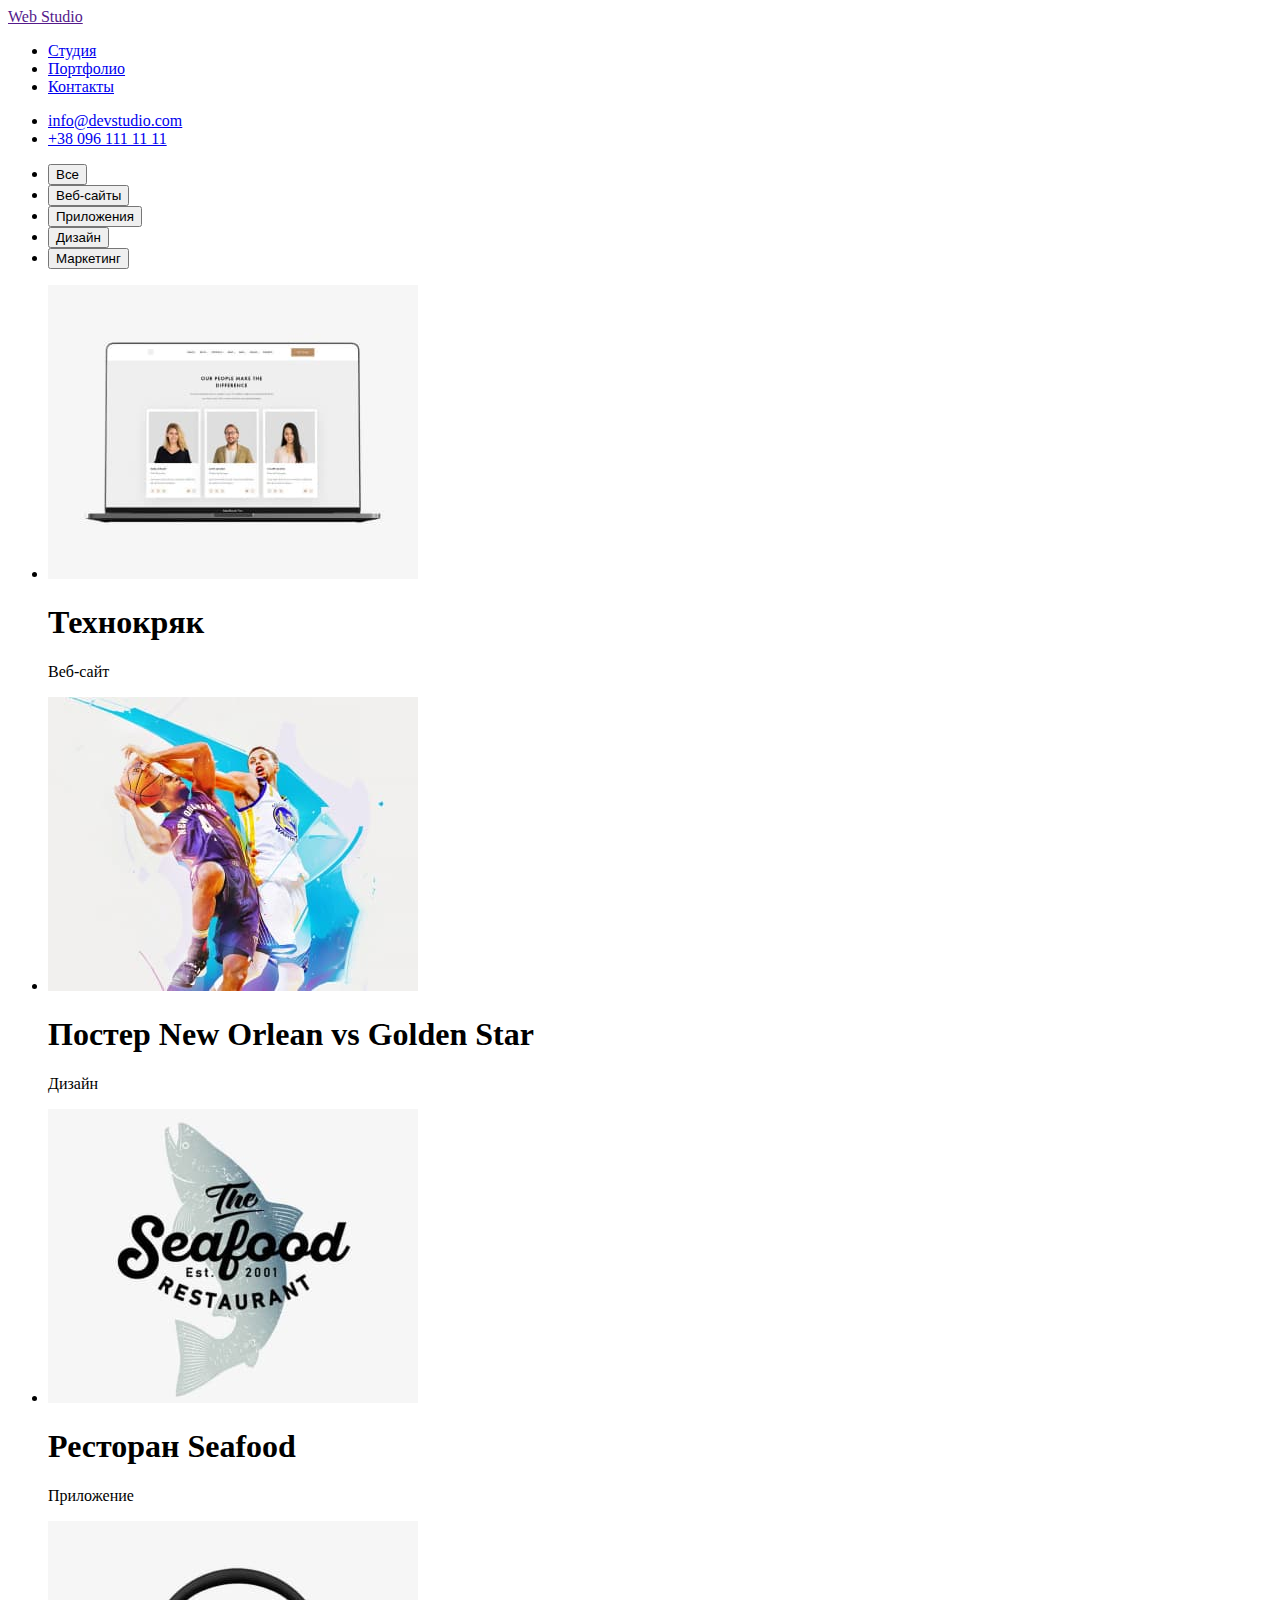
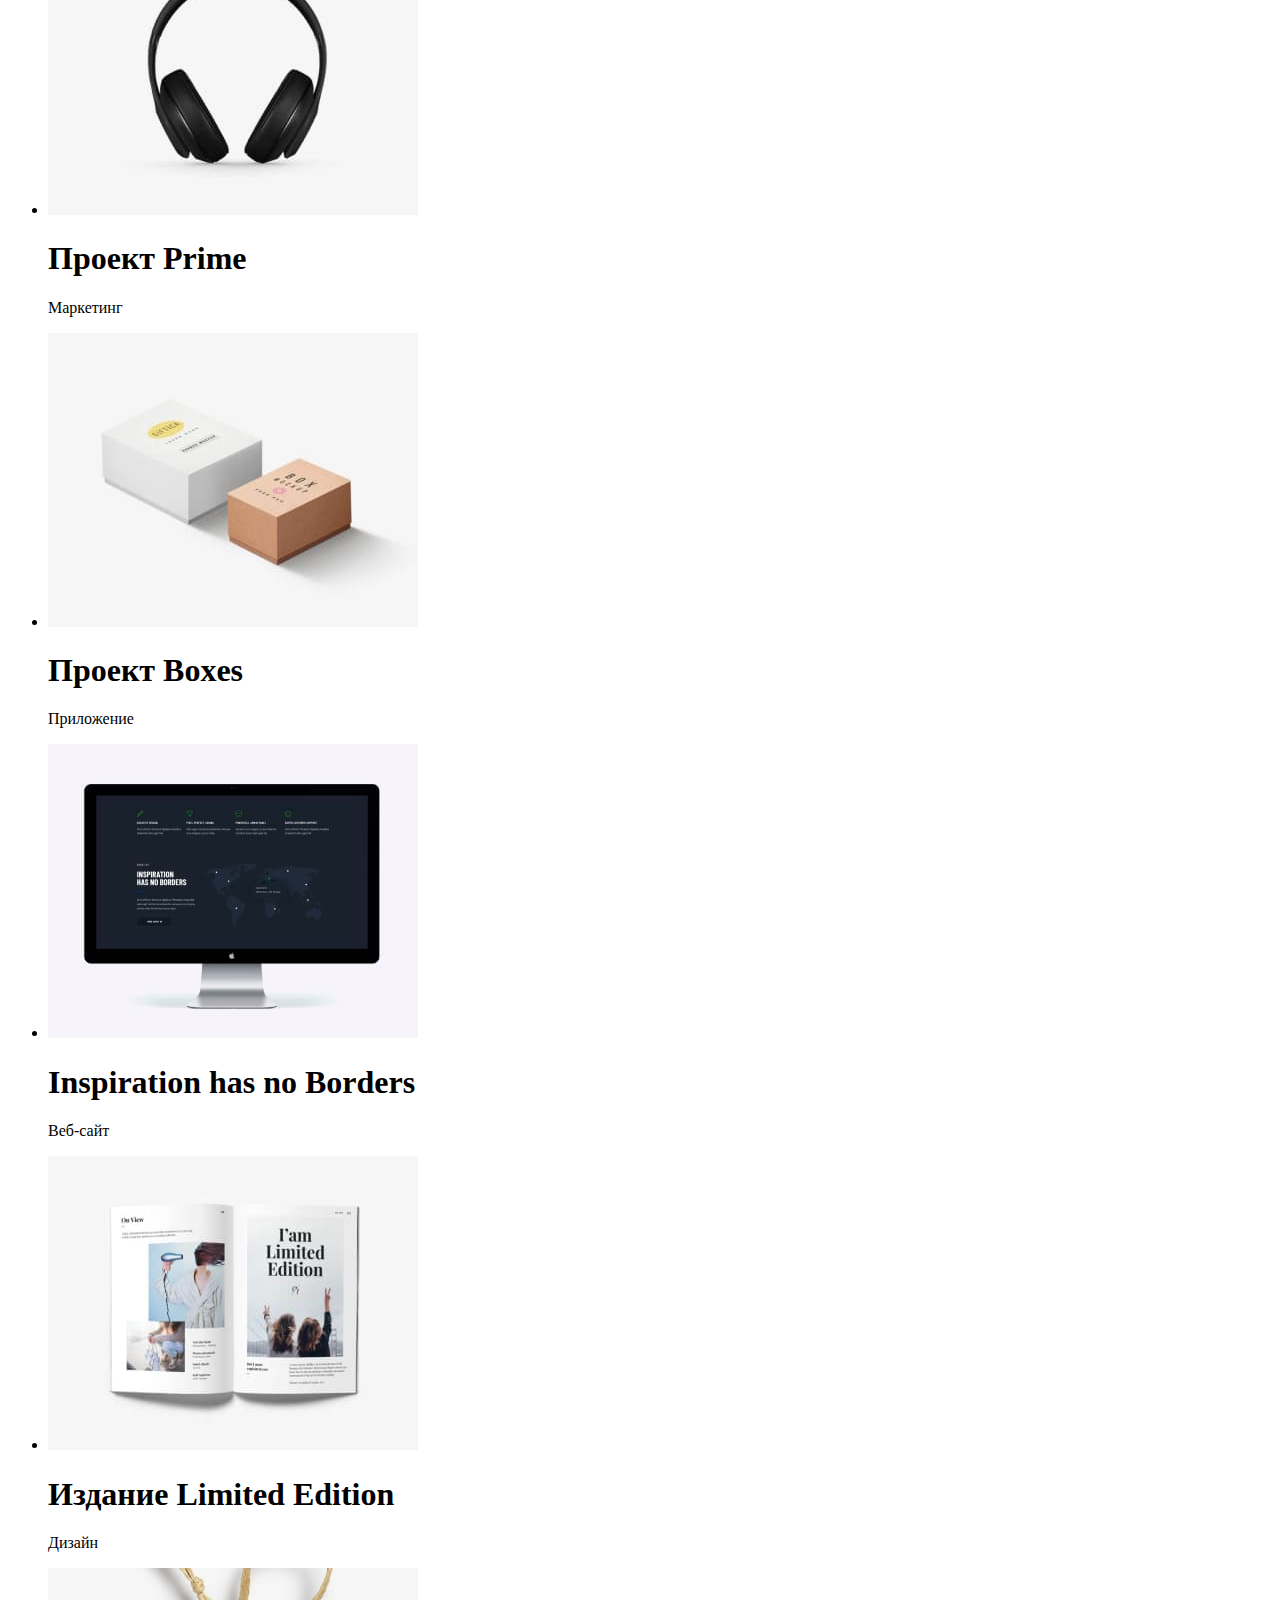
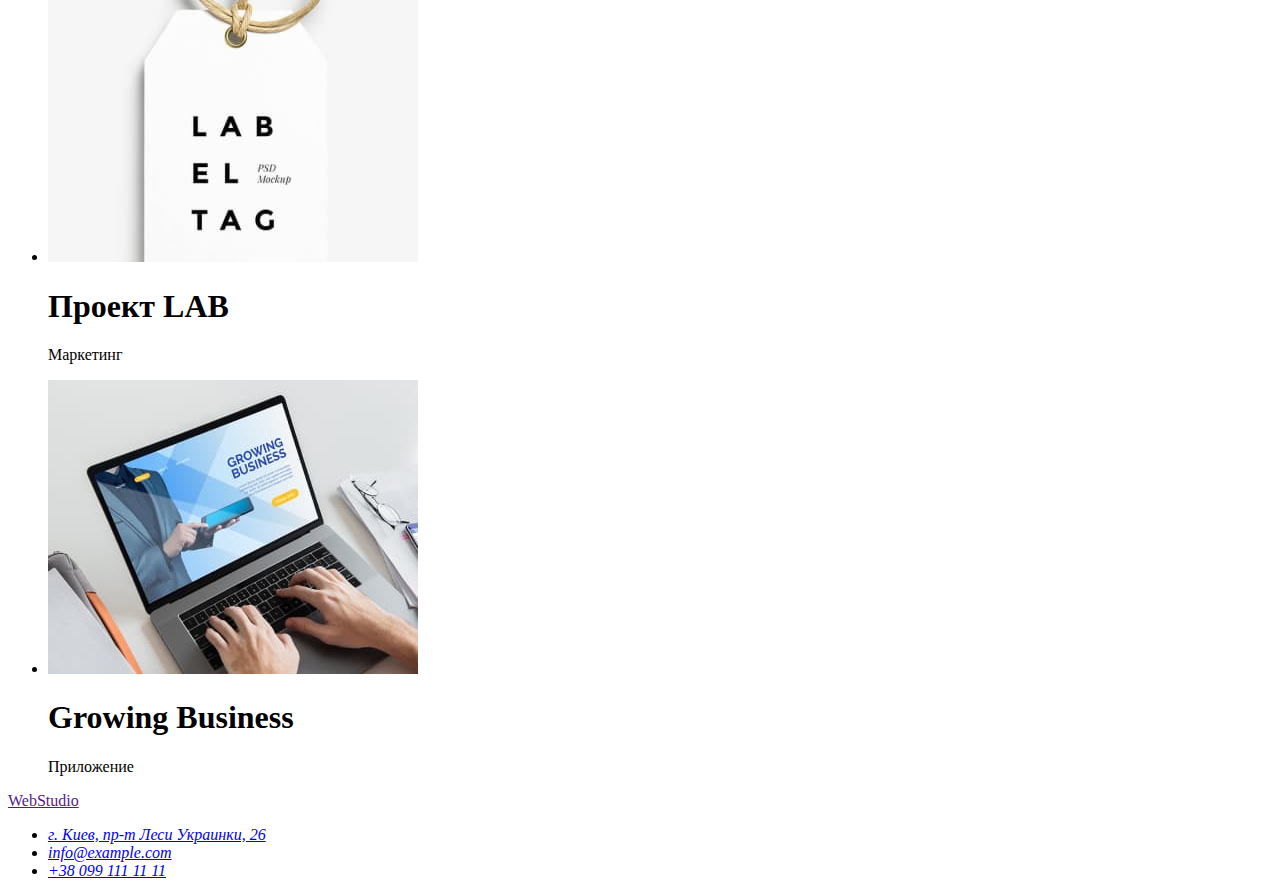
==== portfolio.html @ 7c3d2744 "Добавляет html разметку страницы Портфолио" ====
<!DOCTYPE html>
<html lang="en">
<head>
    <meta charset="UTF-8">
    <meta http-equiv="X-UA-Compatible" content="IE=edge">
    <meta name="viewport" content="width=device-width, initial-scale=1.0">
    <title>Portfolio</title>
    <link rel="stylesheet" href="./css/styles.css"/>
</head>
<body>
        <!--Header-->
        <header>
            <nav>
                <!--логотип сайта-->
                <a href="">Web Studio</a>
                <ul>
                    <li>
                        <a href=./index.html>Студия</a>
                    </li>
                    <li>
                        <a href="./portfolio.html">Портфолио</a>
                    </li>
                    <li>
                        <a href="contacts">Контакты</a>
                    </li>
                </ul>
            </nav>
            <ul>
                <li><a href="mailto:info@devstudio.com">info@devstudio.com</a></li>
                <li><a href="tel:+380961111111">+38 096 111 11 11</a></li>
            </ul>
        </header>
<main>
<section>
<ul>
    <li>
        <button type="button">Все</button>
    </li>
    <li>
        <button type="button">Веб-сайты</button>
    </li>
    <li>
        <button type="button">Приложения</button>
    </li>
    <li>
        <button type="button">Дизайн</button>     
    </li>
    <li>
        <button type="button">Маркетинг</button>
    </li>
</ul>
</section>
<section>
    <ul>
        <li>
      <img src="./images/portfolio/img-0.jpg" alt="ноутбук" width="370" height="294">
      <h1>Технокряк</h1>
      <p>Веб-сайт</p>
        </li>
        <li>
        <img src="./images/portfolio/img-1.jpg" alt="баскетболисты" width="370" height="294">
        <h1>Постер New Orlean vs Golden Star</h1>
        <p>Дизайн</p>
        </li>
        <li>
            <img src="./images/portfolio/img-2.jpg" alt="логотип ресторана" width="370" height="294">
            <h1>Ресторан Seafood</h1>
            <p>Приложение</p>
        </li>
        <li>
            <img src="./images/portfolio/img-3.jpg" alt="наушники" width="370" height="294">
            <h1>Проект Prime</h1>
            <p>Маркетинг</p>
        </li>
        <li>
            <img src="./images/portfolio/img-4.jpg" alt="коробки" width="370" height="294">
            <h1>Проект Boxes</h1>
            <p>Приложение</p>
        </li>
        <li>
            <img src="./images/portfolio/img-5.jpg" alt="imac" width="370" height="294">
            <h1>Inspiration has no Borders</h1>
            <p>Веб-сайт</p>
        </li>
        <li>
            <img src="./images/portfolio/img-6.jpg" alt="журнал" width="370" height="294">
            <h1>Издание Limited Edition</h1>
            <p>Дизайн</p>
        </li> 
        <li>
            <img src="./images/portfolio/img-7.jpg" alt="этикетка" width="370" height="294">
            <h1>Проект LAB</h1>
            <p>Маркетинг</p>
        </li>
        <li>
            <img src="./images/portfolio/img-8.jpg" alt="ноутбук" width="370" height="294">
            <h1>Growing Business</h1>
            <p>Приложение</p>
        </li>
    </ul>
</section>
</main>
        <footer>
            <a href="">WebStudio</a> 
            <address id="contacts">
                <ul>
                    <li>
                        <a href="https://goo.gl/maps/5pLSyK26MjpnqcrL8" target="_blank" rel="noopener noreferrer">г. Киев, пр-т Леси Украинки, 26</a>
                    </li>
                    <li>
                        <a href="mailto:info@example.com">info@example.com</a>
                    </li>
                    <li>
                        <a href="tel:+380991111111">+38 099 111 11 11</a>
                    </li>
                </ul>
            </address> 
          </footer>
</body>
</html>
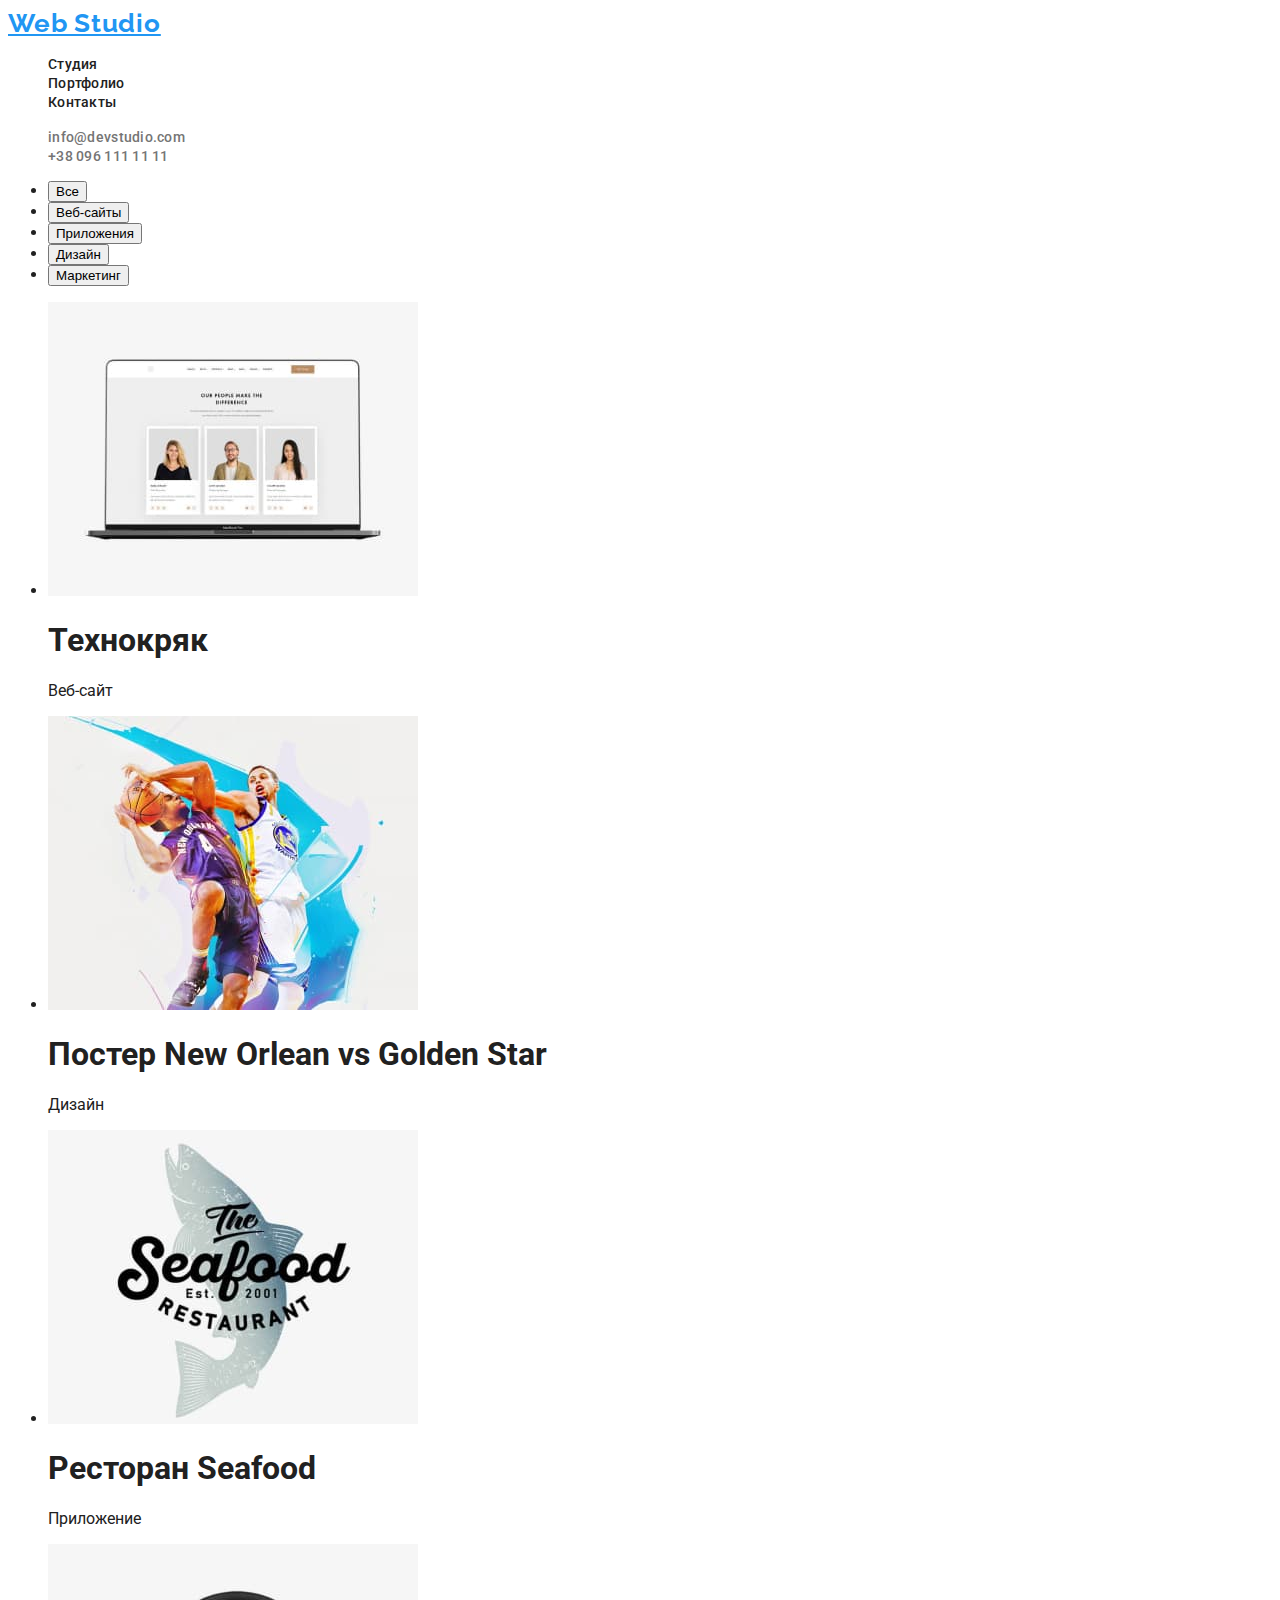
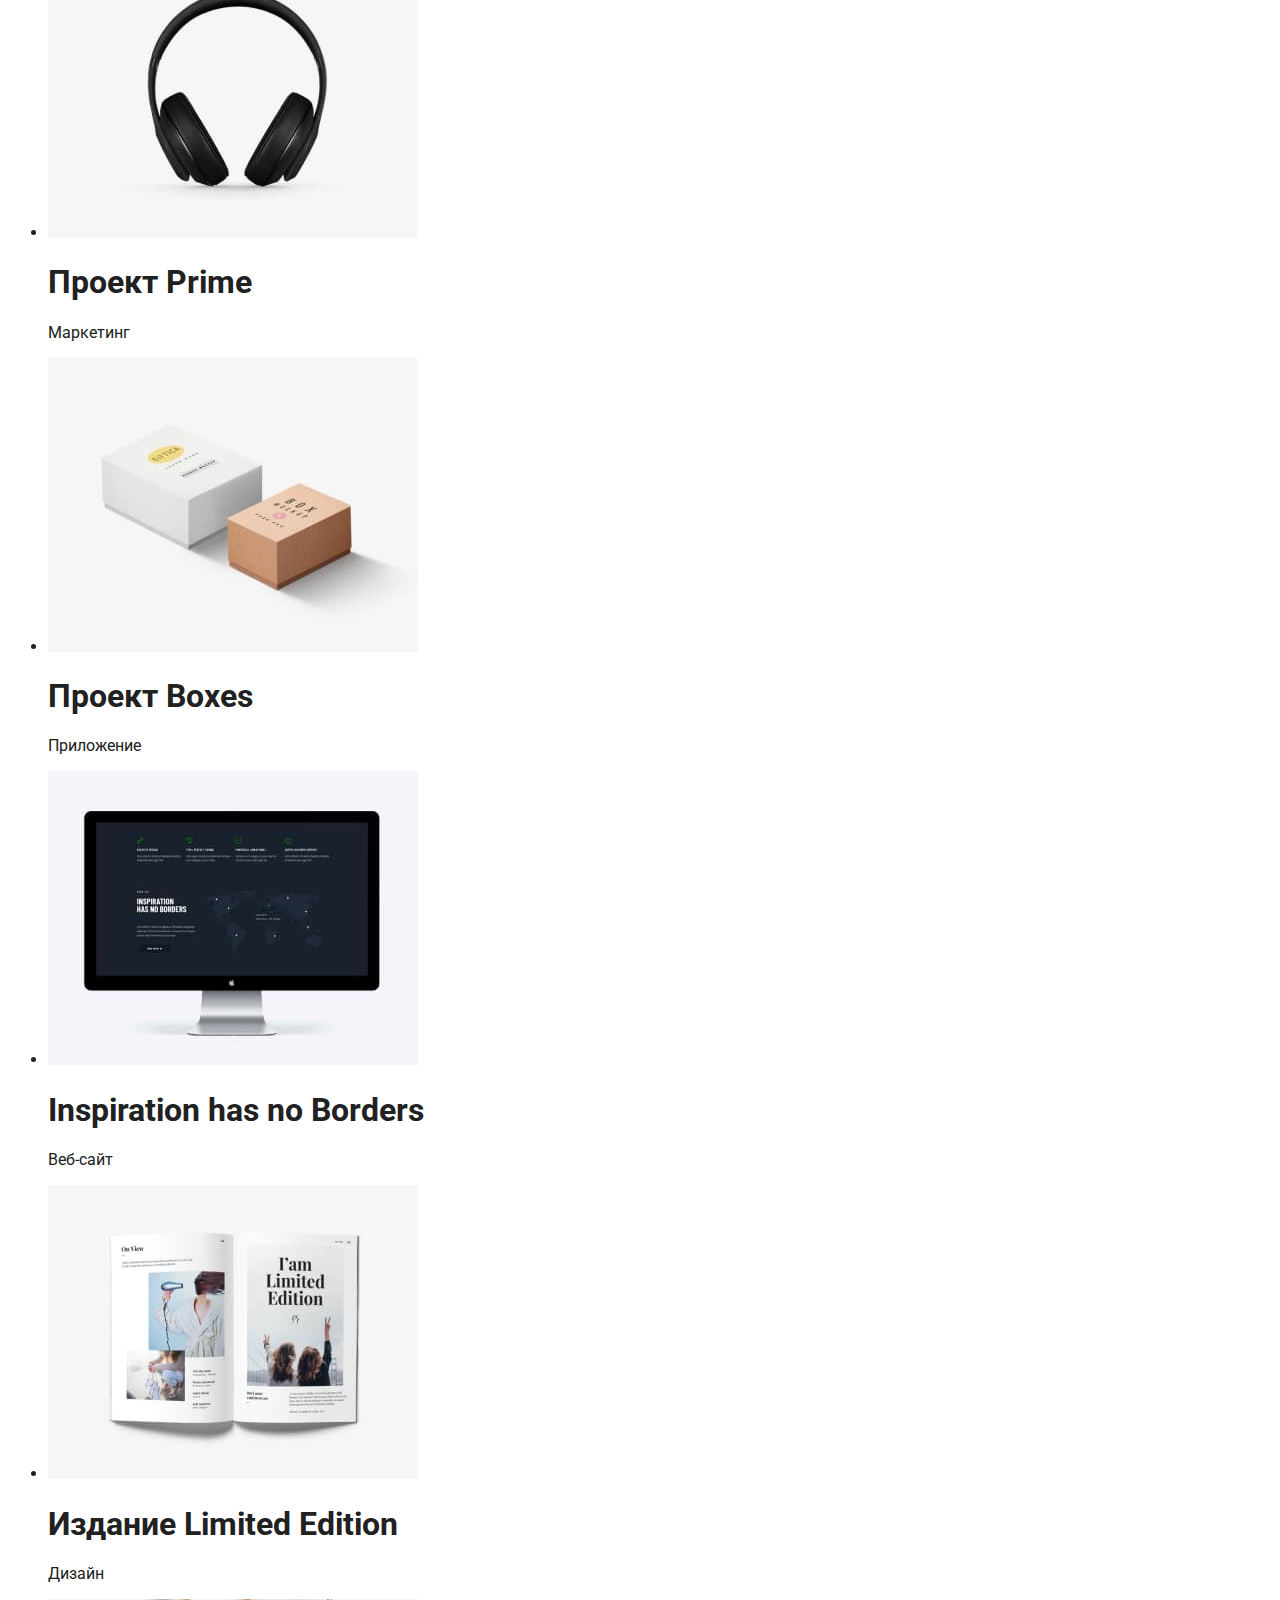
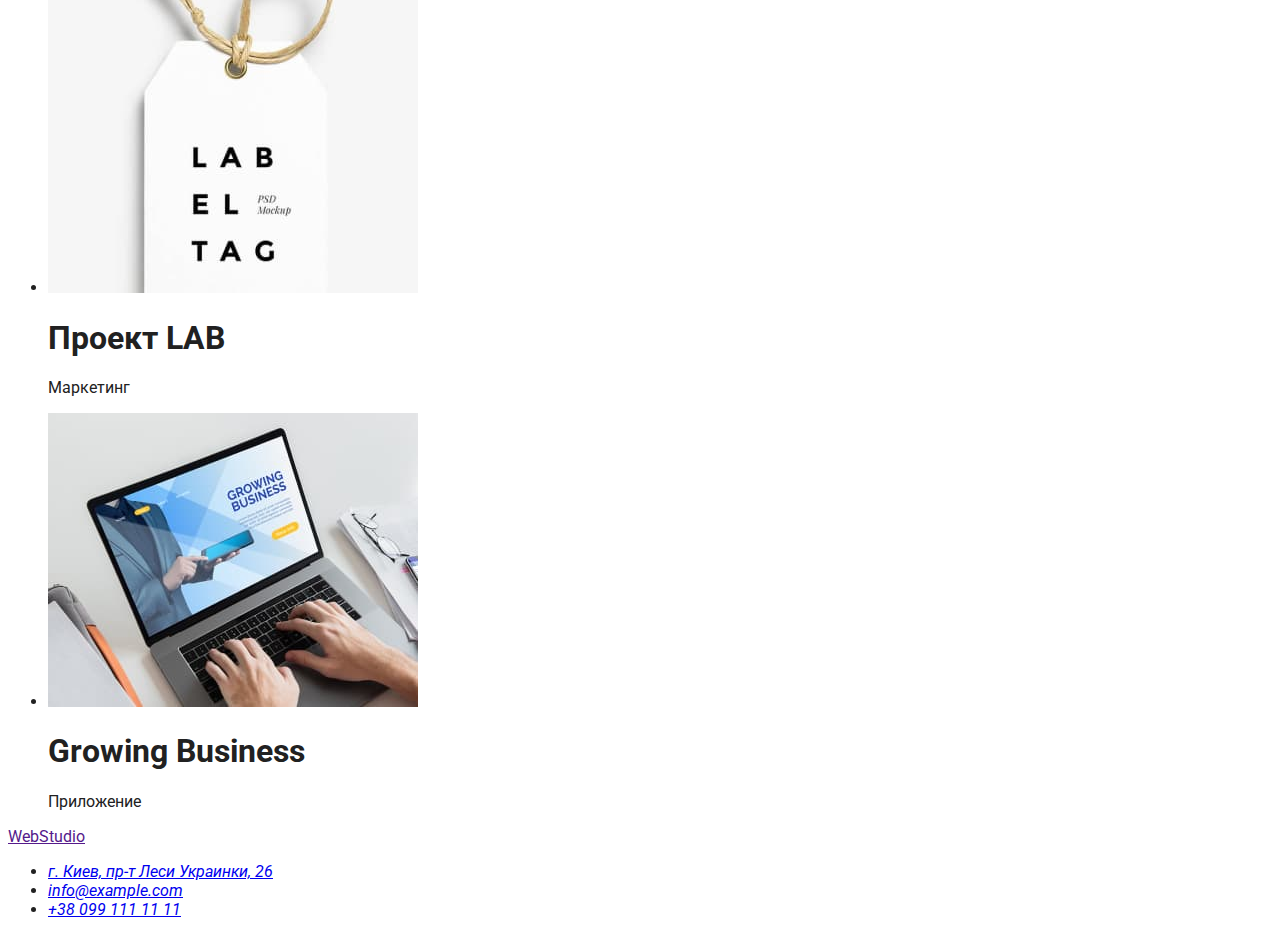
==== commit c5f352f6: "Добавляет стили к index.html" ====
--- a/portfolio.html
+++ b/portfolio.html
@@ -5,31 +5,34 @@
     <meta http-equiv="X-UA-Compatible" content="IE=edge">
     <meta name="viewport" content="width=device-width, initial-scale=1.0">
     <title>Portfolio</title>
+    <link rel="preconnect" href="https://fonts.googleapis.com">
+    <link rel="preconnect" href="https://fonts.gstatic.com" crossorigin>
+    <link href="https://fonts.googleapis.com/css2?family=Raleway:wght@700&family=Roboto:wght@400;500;700;900&display=swap" rel="stylesheet">
     <link rel="stylesheet" href="./css/styles.css"/>
 </head>
 <body>
         <!--Header-->
-        <header>
-            <nav>
-                <!--логотип сайта-->
-                <a href="">Web Studio</a>
-                <ul>
-                    <li>
-                        <a href=./index.html>Студия</a>
-                    </li>
-                    <li>
-                        <a href="./portfolio.html">Портфолио</a>
-                    </li>
-                    <li>
-                        <a href="contacts">Контакты</a>
-                    </li>
-                </ul>
-            </nav>
-            <ul>
-                <li><a href="mailto:info@devstudio.com">info@devstudio.com</a></li>
-                <li><a href="tel:+380961111111">+38 096 111 11 11</a></li>
+    <header class="page-header">
+        <nav class="navigation">
+            <!--логотип сайта-->
+            <a class="logo" href="">Web Studio</a>
+            <ul class="menu list">
+                <li class="menu-item">
+                    <a class="menu-link link" href=./index.html>Студия</a>
+                </li>
+                <li class="menu-item">
+                    <a class="menu-link link" href="./portfolio.html">Портфолио</a>
+                </li>
+                <li class="menu-item">
+                    <a class="menu-link link" href="contacts">Контакты</a>
+                </li>
             </ul>
-        </header>
+        </nav>
+        <ul class="link list">
+            <li><a class="mail-address link list" href="mailto:info@devstudio.com">info@devstudio.com</a></li>
+            <li><a class="phone-number link" href="tel:+380961111111">+38 096 111 11 11</a></li>
+        </ul>
+    </header>
 <main>
 <section>
 <ul>
@@ -59,42 +62,42 @@
         </li>
         <li>
         <img src="./images/portfolio/img-1.jpg" alt="баскетболисты" width="370" height="294">
-        <h1>Постер New Orlean vs Golden Star</h1>
+        <h1>Постер <span lang="en">New Orlean vs Golden Star</span></h1>
         <p>Дизайн</p>
         </li>
         <li>
             <img src="./images/portfolio/img-2.jpg" alt="логотип ресторана" width="370" height="294">
-            <h1>Ресторан Seafood</h1>
+            <h1>Ресторан <span lang="en">Seafood</span></h1>
             <p>Приложение</p>
         </li>
         <li>
             <img src="./images/portfolio/img-3.jpg" alt="наушники" width="370" height="294">
-            <h1>Проект Prime</h1>
+            <h1>Проект <span lang="en">Prime</span></h1>
             <p>Маркетинг</p>
         </li>
         <li>
             <img src="./images/portfolio/img-4.jpg" alt="коробки" width="370" height="294">
-            <h1>Проект Boxes</h1>
+            <h1>Проект <span lang="en">Boxes</span></h1>
             <p>Приложение</p>
         </li>
         <li>
             <img src="./images/portfolio/img-5.jpg" alt="imac" width="370" height="294">
-            <h1>Inspiration has no Borders</h1>
+            <h1 lang="en">Inspiration has no Borders</h1>
             <p>Веб-сайт</p>
         </li>
         <li>
             <img src="./images/portfolio/img-6.jpg" alt="журнал" width="370" height="294">
-            <h1>Издание Limited Edition</h1>
+            <h1>Издание <span lang="en">Limited Edition</span></h1>
             <p>Дизайн</p>
         </li> 
         <li>
             <img src="./images/portfolio/img-7.jpg" alt="этикетка" width="370" height="294">
-            <h1>Проект LAB</h1>
+            <h1>Проект <span lang="en">LAB</span></h1>
             <p>Маркетинг</p>
         </li>
         <li>
             <img src="./images/portfolio/img-8.jpg" alt="ноутбук" width="370" height="294">
-            <h1>Growing Business</h1>
+            <h1 lang="en">Growing Business</h1>
             <p>Приложение</p>
         </li>
     </ul>
--- a/css/styles.css
+++ b/css/styles.css
@@ -0,0 +1,192 @@
+:root {
+    --accent-color:#2196F3;
+    --main-font:'Roboto', sans-serif;
+    --secondary-font: 'Raleway' sans-serif;
+
+}
+
+.link {
+    text-decoration: none;
+}
+
+.list {
+    list-style: none;
+}
+
+body {
+    font-family: 'Roboto', sans-serif; 
+    color:#212121 
+}
+
+/* =====Header==== */
+
+.logo {
+    font-family: 'Raleway';
+    font-weight: 700;
+    font-size: 26px;
+    line-height: 1,19;
+    letter-spacing: 0.03em;
+    
+    color: #2196F3;
+}
+
+.logo-2-theme-light {
+    color:#212121
+}
+
+.logo-2-theme-dark {
+color:#FFFFFF
+}
+
+
+.menu-link {
+font-weight: 500;
+font-size: 14px;
+line-height: 1,14;
+letter-spacing: 0.02em;
+color:inherit
+}
+
+.menu-link:hover,
+.menu-link:focus {
+  color:var(--accent-color);
+}
+
+.mail-address {
+    font-weight: 500;
+    font-size: 14px;
+    line-height: 1,14;
+    letter-spacing: 0.02em;
+    
+    color: #757575;
+    
+}
+
+.mail-address:hover,
+.mail-address:focus {
+    color:var(--accent-color);
+}
+
+.phone-number {
+font-weight: 500;
+font-size: 14px;
+line-height: 1,14;
+letter-spacing: 0.02em;
+ color: #757575;
+}
+
+.phone-number:hover,
+.phone-number:focus {
+    color:var(--accent-color);
+}
+
+/* ======Hero===== */
+
+.hero-title {
+font-weight: 900;
+font-size: 44px;
+line-height: 1,36;
+
+text-align: center;
+letter-spacing: 0.06em;
+text-transform: uppercase;
+
+/* color: #FFFFFF; */
+}
+
+.modal-button {
+
+    font-weight: 700;
+    font-size: 16px;
+    line-height: 1,87;
+    
+    display: flex;
+    align-items: center;
+    text-align: center;
+    letter-spacing: 0.06em;
+    cursor: pointer;
+    background-color: var(--accent-color);
+    color: #FFFFFF;
+}
+
+/* =======Section Anvantages===== */
+
+.advantages-subtitles {
+font-weight: 700;
+font-size: 14px;
+line-height: 1,14;
+letter-spacing: 0.03em;
+text-transform: uppercase;
+}
+
+.advantages-description {
+font-size: 14px;
+line-height: 1,71;
+
+letter-spacing: 0.03em;
+
+color: #757575;
+}
+
+.services-title {
+font-weight: 700;
+font-size: 36px;
+line-height: 1,16;
+text-align: center;
+letter-spacing: 0.03em;
+}
+
+/* =======Our Team========= */
+
+.our-team-title {
+font-weight: 700;
+font-size: 36px;
+line-height: 1,17;
+text-align: center;
+letter-spacing: 0.03em;
+}
+
+.our-team-subtitle {
+font-weight: 500;
+font-size: 16px;
+line-height: 1,19;
+
+text-align: center;
+letter-spacing: 0.03em;
+}
+
+.our-team-description {
+font-weight: 400;
+font-size: 16px;
+line-height: 1,19;
+
+text-align: center;
+letter-spacing: 0.03em;
+
+color: #757575;
+}
+
+/* =======Footer======== */
+
+.footer-address {
+font-style: normal;
+font-weight: 400;
+font-size: 14px;
+line-height: 1,71;
+
+letter-spacing: 0.03em;
+
+color: #FFFFFF;
+}
+
+.footer-list-link {
+font-style: normal;
+font-weight: 400;
+font-size: 14px;
+line-height: 1,71;
+
+letter-spacing: 0.03em;
+
+color: rgba(255, 255, 255, 0.6);
+}
+
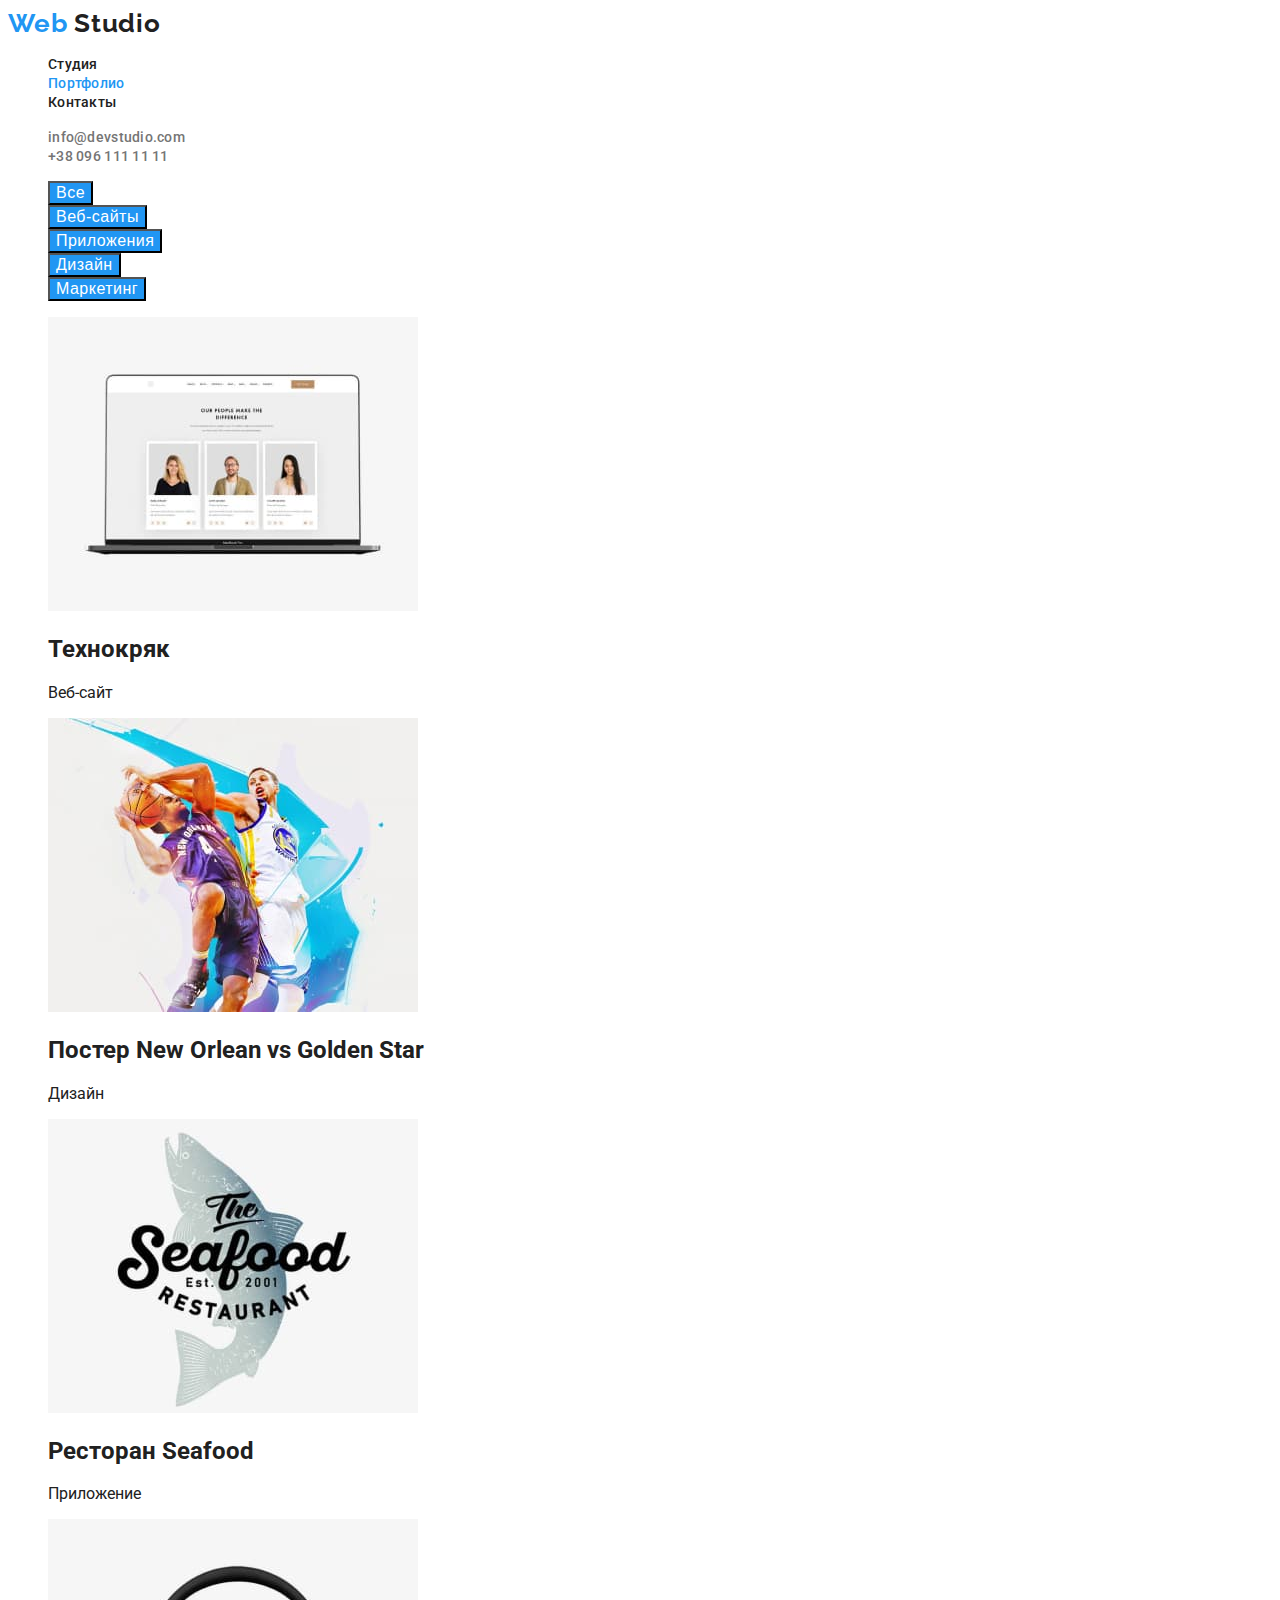
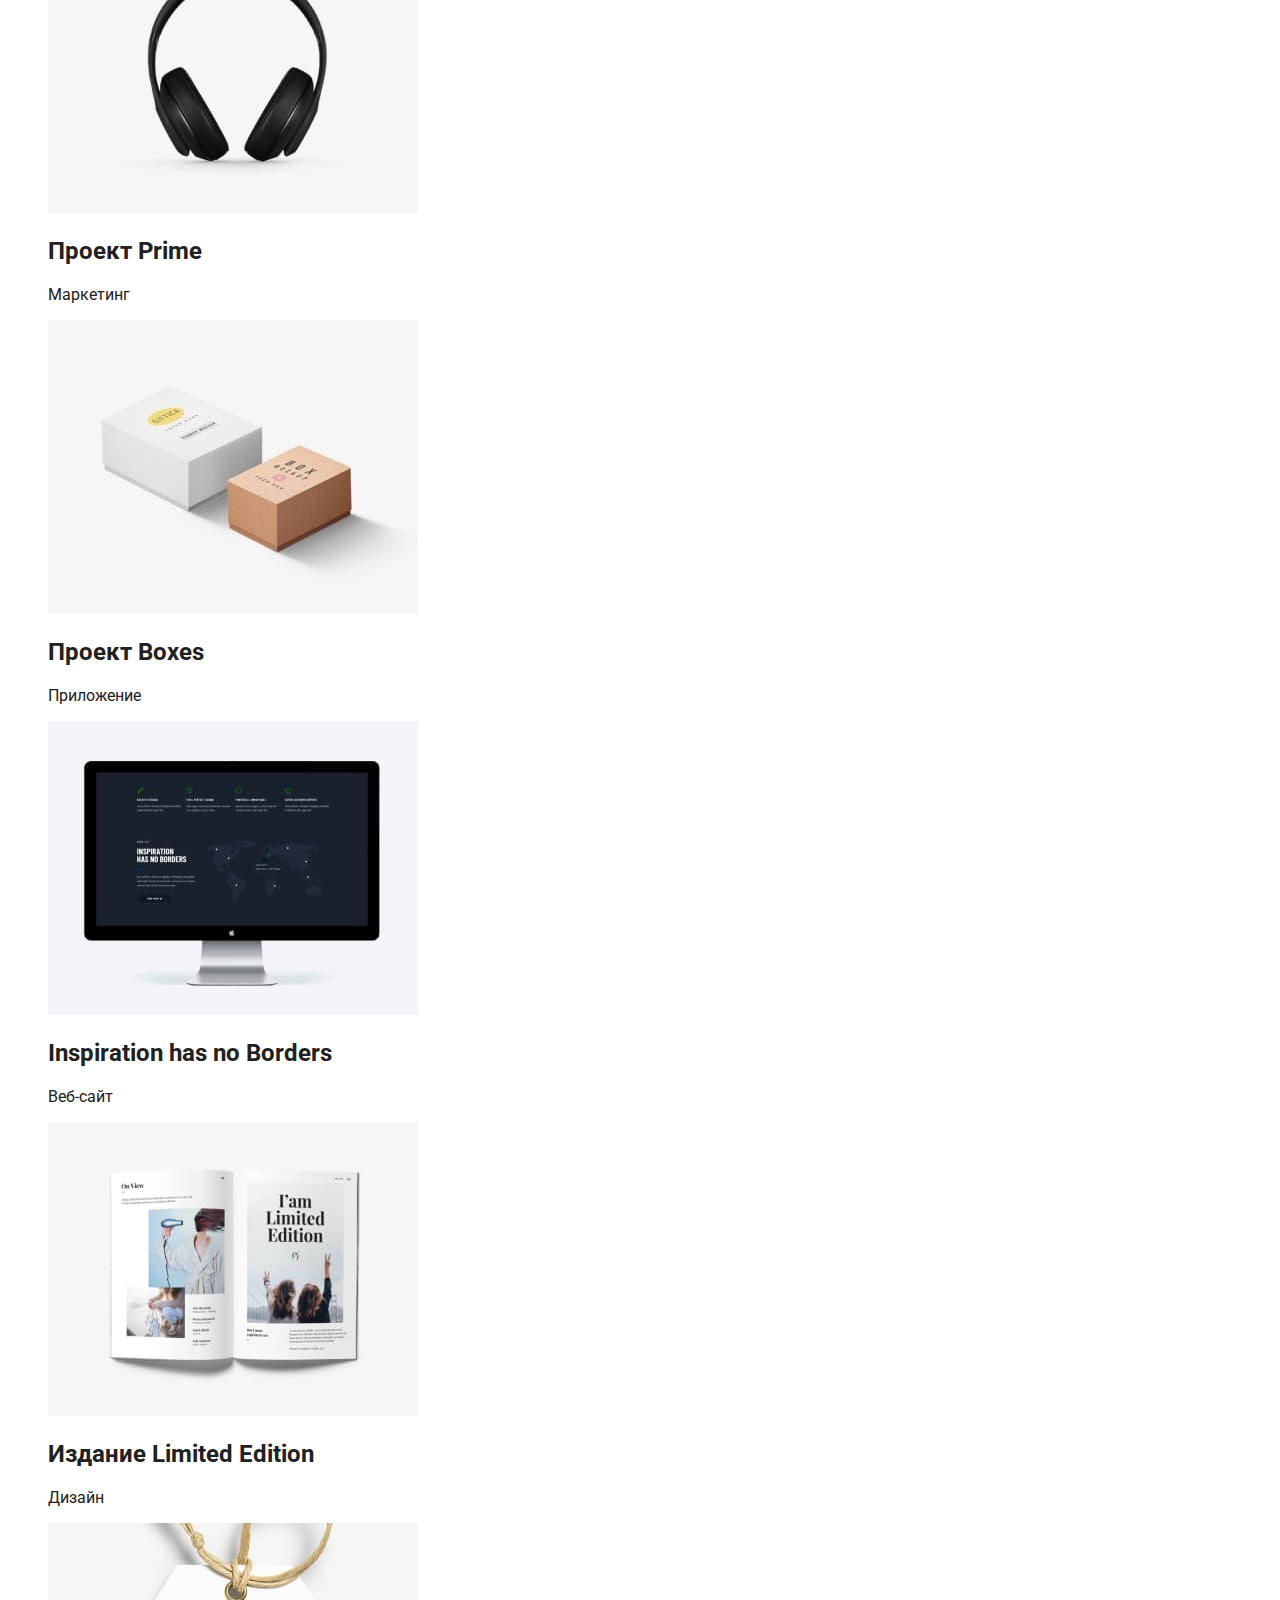
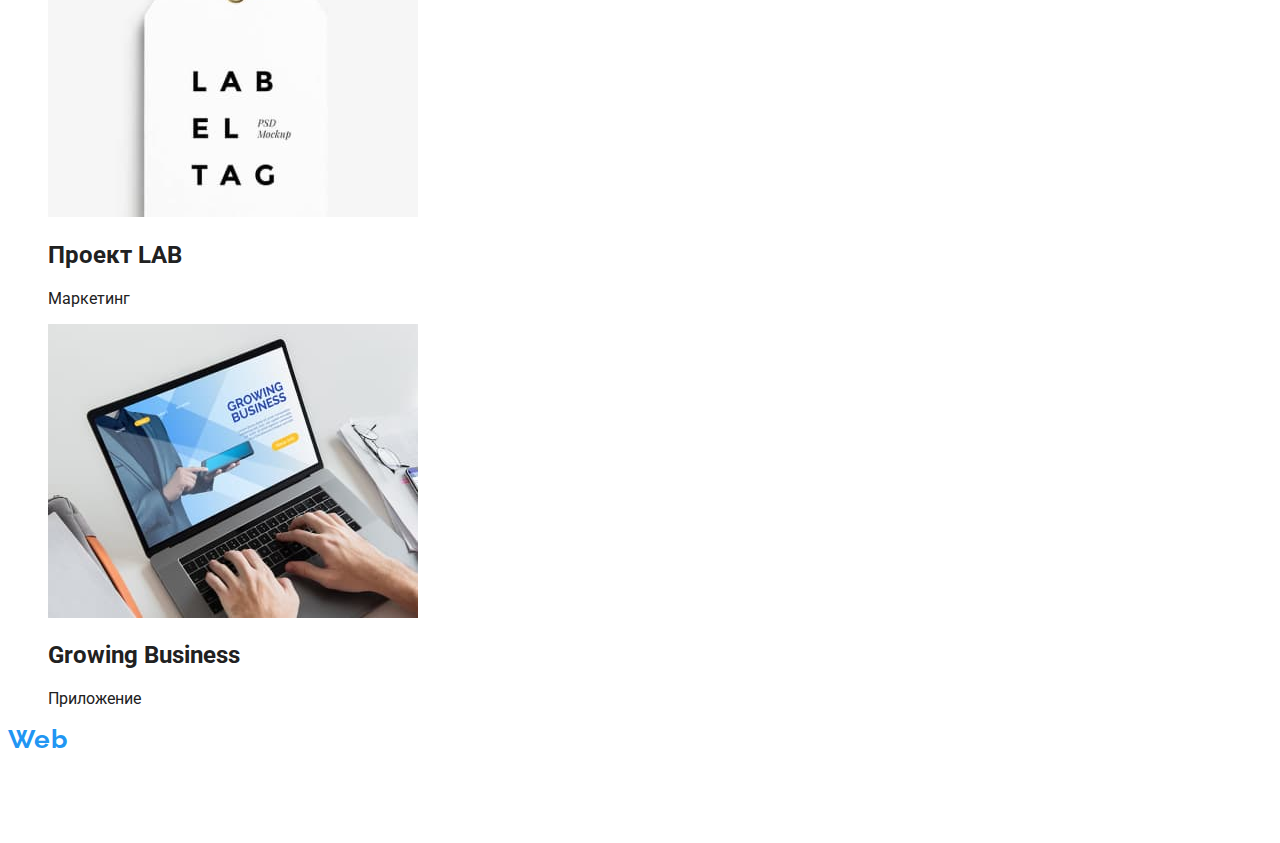
==== commit 64475a84: "Добавляет часть стилей к стр portfolio" ====
--- a/portfolio.html
+++ b/portfolio.html
@@ -11,113 +11,114 @@
     <link rel="stylesheet" href="./css/styles.css"/>
 </head>
 <body>
-        <!--Header-->
-    <header class="page-header">
-        <nav class="navigation">
-            <!--логотип сайта-->
-            <a class="logo" href="">Web Studio</a>
-            <ul class="menu list">
-                <li class="menu-item">
-                    <a class="menu-link link" href=./index.html>Студия</a>
-                </li>
-                <li class="menu-item">
-                    <a class="menu-link link" href="./portfolio.html">Портфолио</a>
-                </li>
-                <li class="menu-item">
-                    <a class="menu-link link" href="contacts">Контакты</a>
-                </li>
-            </ul>
-        </nav>
-        <ul class="link list">
-            <li><a class="mail-address link list" href="mailto:info@devstudio.com">info@devstudio.com</a></li>
-            <li><a class="phone-number link" href="tel:+380961111111">+38 096 111 11 11</a></li>
+ <!--Header-->
+ <header class="page-header">
+    <nav class="navigation">
+        <!--логотип сайта-->
+        <a class="logo link" href="./index.html">Web <span class="logo logo-2-theme-light">Studio</span></a>
+        <ul class="menu list">
+            <li class="menu-item">
+                <a class="menu-link link" href=./index.html>Студия</a>
+            </li>
+            <li class="menu-item">
+                <a class="menu-link link current" href="./portfolio.html">Портфолио</a>
+            </li>
+            <li class="menu-item">
+                <a class="menu-link link" href="contacts">Контакты</a>
+            </li>
         </ul>
-    </header>
+    </nav>
+    <ul class="link list">
+        <li><a class="mail-address link list" href="mailto:info@devstudio.com">info@devstudio.com</a></li>
+        <li><a class="phone-number link" href="tel:+380961111111">+38 096 111 11 11</a></li>
+    </ul>
+</header>
 <main>
-<section>
-<ul>
+<section class="filter-portfolio">
+<ul class="filter-portfolio-list list">
     <li>
-        <button type="button">Все</button>
+        <button class="filter-portfolio-list-button" type="button">Все</button>
     </li>
     <li>
-        <button type="button">Веб-сайты</button>
+        <button class="filter-portfolio-list-button" type="button">Веб-сайты</button>
     </li>
     <li>
-        <button type="button">Приложения</button>
+        <button class="filter-portfolio-list-button" type="button">Приложения</button>
     </li>
     <li>
-        <button type="button">Дизайн</button>     
+        <button class="filter-portfolio-list-button" type="button">Дизайн</button>     
     </li>
     <li>
-        <button type="button">Маркетинг</button>
+        <button class="filter-portfolio-list-button" type="button">Маркетинг</button>
     </li>
 </ul>
 </section>
-<section>
-    <ul>
+<section class="portfolio">
+    <!-- <h1>Наши работы</h1> -->
+    <ul class="portfolio-list list">
         <li>
       <img src="./images/portfolio/img-0.jpg" alt="ноутбук" width="370" height="294">
-      <h1>Технокряк</h1>
+      <h2>Технокряк</h2>
       <p>Веб-сайт</p>
         </li>
         <li>
         <img src="./images/portfolio/img-1.jpg" alt="баскетболисты" width="370" height="294">
-        <h1>Постер <span lang="en">New Orlean vs Golden Star</span></h1>
+        <h2>Постер <span lang="en">New Orlean vs Golden Star</span></h2>
         <p>Дизайн</p>
         </li>
         <li>
             <img src="./images/portfolio/img-2.jpg" alt="логотип ресторана" width="370" height="294">
-            <h1>Ресторан <span lang="en">Seafood</span></h1>
+            <h2>Ресторан <span lang="en">Seafood</span></h2>
             <p>Приложение</p>
         </li>
         <li>
             <img src="./images/portfolio/img-3.jpg" alt="наушники" width="370" height="294">
-            <h1>Проект <span lang="en">Prime</span></h1>
+            <h2>Проект <span lang="en">Prime</span></h2>
             <p>Маркетинг</p>
         </li>
         <li>
             <img src="./images/portfolio/img-4.jpg" alt="коробки" width="370" height="294">
-            <h1>Проект <span lang="en">Boxes</span></h1>
+            <h2>Проект <span lang="en">Boxes</span></h2>
             <p>Приложение</p>
         </li>
         <li>
             <img src="./images/portfolio/img-5.jpg" alt="imac" width="370" height="294">
-            <h1 lang="en">Inspiration has no Borders</h1>
+            <h2 lang="en">Inspiration has no Borders</h2>
             <p>Веб-сайт</p>
         </li>
         <li>
             <img src="./images/portfolio/img-6.jpg" alt="журнал" width="370" height="294">
-            <h1>Издание <span lang="en">Limited Edition</span></h1>
+            <h2>Издание <span lang="en">Limited Edition</span></h2>
             <p>Дизайн</p>
         </li> 
         <li>
             <img src="./images/portfolio/img-7.jpg" alt="этикетка" width="370" height="294">
-            <h1>Проект <span lang="en">LAB</span></h1>
+            <h2>Проект <span lang="en">LAB</span></h2>
             <p>Маркетинг</p>
         </li>
         <li>
             <img src="./images/portfolio/img-8.jpg" alt="ноутбук" width="370" height="294">
-            <h1 lang="en">Growing Business</h1>
+            <h2 lang="en">Growing Business</h2>
             <p>Приложение</p>
         </li>
     </ul>
 </section>
 </main>
-        <footer>
-            <a href="">WebStudio</a> 
-            <address id="contacts">
-                <ul>
-                    <li>
-                        <a href="https://goo.gl/maps/5pLSyK26MjpnqcrL8" target="_blank" rel="noopener noreferrer">г. Киев, пр-т Леси Украинки, 26</a>
-                    </li>
-                    <li>
-                        <a href="mailto:info@example.com">info@example.com</a>
-                    </li>
-                    <li>
-                        <a href="tel:+380991111111">+38 099 111 11 11</a>
-                    </li>
-                </ul>
-            </address> 
-          </footer>
+<footer class="footer">
+    <a class="logo link" href="">Web <span class="logo logo-2-theme-dark">Studio</span></a>
+  <address class="footer-contacts" id="contacts">
+      <ul class="footer-list list">
+          <li class="footer-list-item ">
+              <a class="footer-address link" href="https://goo.gl/maps/5pLSyK26MjpnqcrL8" target="_blank" rel="noopener noreferrer">г. Киев, пр-т Леси Украинки, 26</a>
+          </li>
+          <li classfooter-list-item">
+              <a class="footer-list-link link" href="mailto:info@example.com">info@example.com</a>
+          </li>
+          <li class=footer-list-item">
+              <a class="footer-list-link link" href="tel:+380991111111">+38 099 111 11 11</a>
+          </li>
+      </ul>
+  </address> 
+</footer>
 </body>
-</html>+</html>
--- a/css/styles.css
+++ b/css/styles.css
@@ -38,6 +38,9 @@
 color:#FFFFFF
 }
 
+.menu .menu-link.current {
+    color:var(--accent-color)
+}
 
 .menu-link {
 font-weight: 500;
@@ -190,3 +193,15 @@
 color: rgba(255, 255, 255, 0.6);
 }
 
+/* ======Portfolio page */
+.filter-portfolio-list-button {
+font-weight: 500;
+font-size: 16px;
+line-height: 1,62;
+
+text-align: center;
+letter-spacing: 0.03em;
+
+color: #FFFFFF;
+background-color: #2196F3;;
+}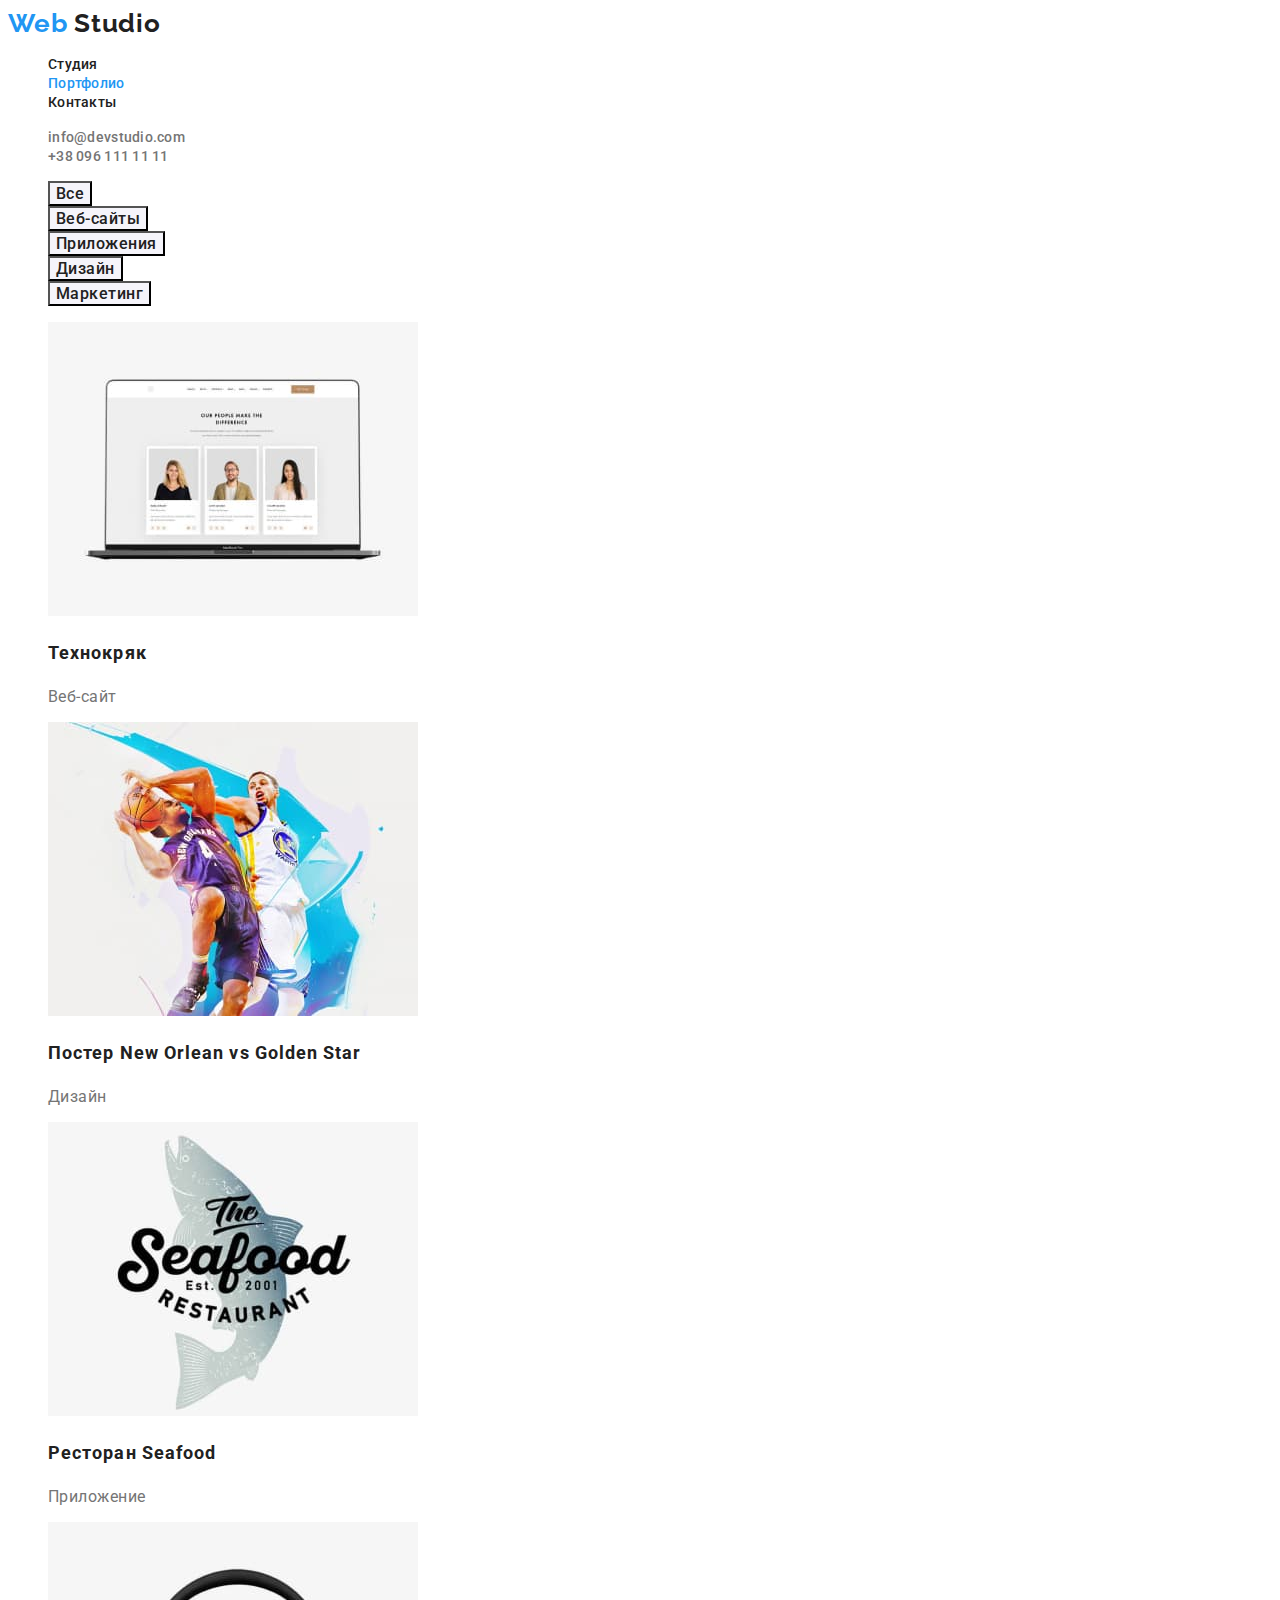
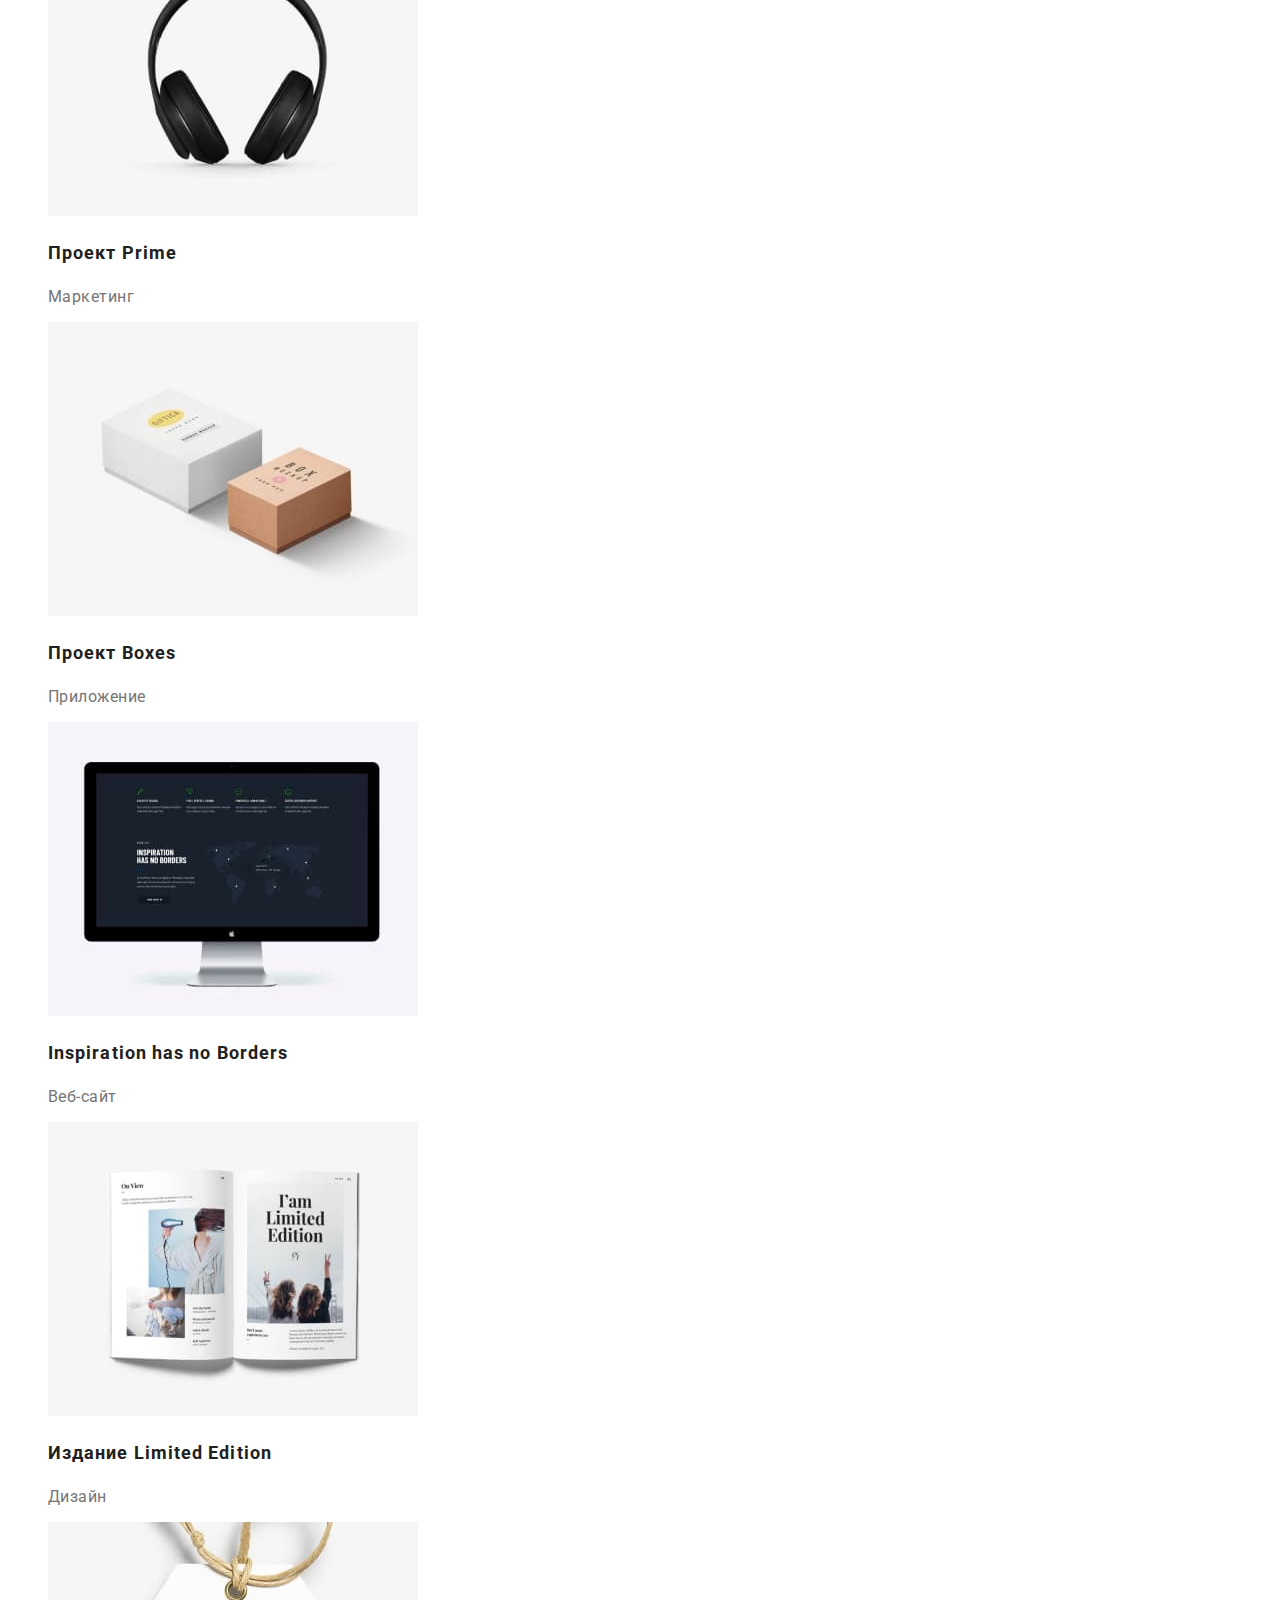
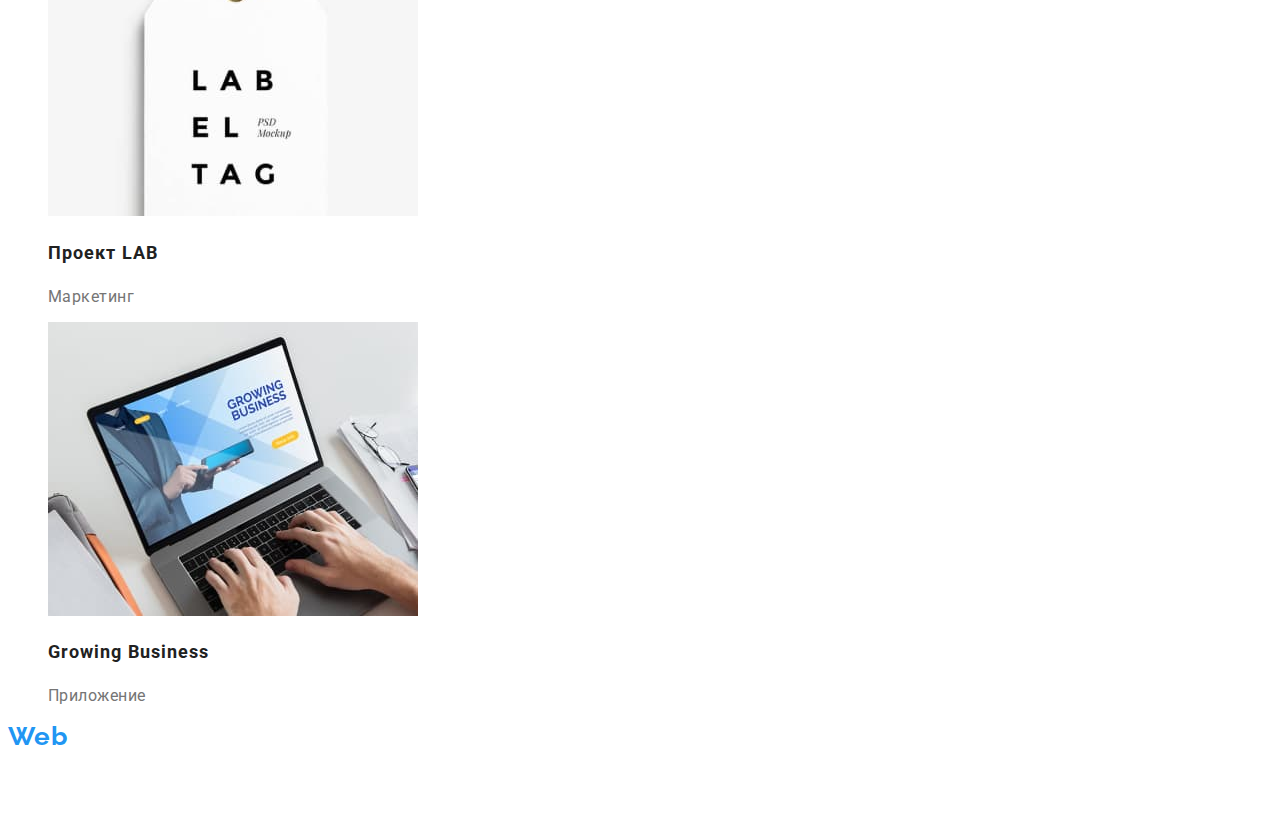
==== commit 33f0b7e5: "Добавляет все стили к стр portfolio" ====
--- a/portfolio.html
+++ b/portfolio.html
@@ -34,7 +34,7 @@
     </ul>
 </header>
 <main>
-<section class="filter-portfolio">
+<section class="portfolio">
 <ul class="filter-portfolio-list list">
     <li>
         <button class="filter-portfolio-list-button" type="button">Все</button>
@@ -52,54 +52,53 @@
         <button class="filter-portfolio-list-button" type="button">Маркетинг</button>
     </li>
 </ul>
-</section>
-<section class="portfolio">
-    <!-- <h1>Наши работы</h1> -->
+<!-- Скрытый заголовок -->
+    <!-- <h1>Наши работы</h1> --> 
     <ul class="portfolio-list list">
         <li>
       <img src="./images/portfolio/img-0.jpg" alt="ноутбук" width="370" height="294">
-      <h2>Технокряк</h2>
-      <p>Веб-сайт</p>
+      <h2 class="portfolio-subtitle">Технокряк</h2>
+      <p class="portfolio-description">Веб-сайт</p>
         </li>
         <li>
         <img src="./images/portfolio/img-1.jpg" alt="баскетболисты" width="370" height="294">
-        <h2>Постер <span lang="en">New Orlean vs Golden Star</span></h2>
-        <p>Дизайн</p>
+        <h2 class="portfolio-subtitle">Постер <span lang="en">New Orlean vs Golden Star</span></h2>
+        <p class="portfolio-description">Дизайн</p>
         </li>
         <li>
             <img src="./images/portfolio/img-2.jpg" alt="логотип ресторана" width="370" height="294">
-            <h2>Ресторан <span lang="en">Seafood</span></h2>
-            <p>Приложение</p>
+            <h2 class="portfolio-subtitle">Ресторан <span lang="en">Seafood</span></h2>
+            <p class="portfolio-description">Приложение</p>
         </li>
         <li>
             <img src="./images/portfolio/img-3.jpg" alt="наушники" width="370" height="294">
-            <h2>Проект <span lang="en">Prime</span></h2>
-            <p>Маркетинг</p>
+            <h2 class="portfolio-subtitle">Проект <span lang="en">Prime</span></h2>
+            <p class="portfolio-description">Маркетинг</p>
         </li>
         <li>
             <img src="./images/portfolio/img-4.jpg" alt="коробки" width="370" height="294">
-            <h2>Проект <span lang="en">Boxes</span></h2>
-            <p>Приложение</p>
+            <h2 class="portfolio-subtitle">Проект <span lang="en">Boxes</span></h2>
+            <p class="portfolio-description">Приложение</p>
         </li>
         <li>
             <img src="./images/portfolio/img-5.jpg" alt="imac" width="370" height="294">
-            <h2 lang="en">Inspiration has no Borders</h2>
-            <p>Веб-сайт</p>
+            <h2 class="portfolio-subtitle" lang="en">Inspiration has no Borders</h2>
+            <p class="portfolio-description">Веб-сайт</p>
         </li>
         <li>
             <img src="./images/portfolio/img-6.jpg" alt="журнал" width="370" height="294">
-            <h2>Издание <span lang="en">Limited Edition</span></h2>
-            <p>Дизайн</p>
+            <h2 class="portfolio-subtitle">Издание <span lang="en">Limited Edition</span></h2>
+            <p class="portfolio-description">Дизайн</p>
         </li> 
         <li>
             <img src="./images/portfolio/img-7.jpg" alt="этикетка" width="370" height="294">
-            <h2>Проект <span lang="en">LAB</span></h2>
-            <p>Маркетинг</p>
+            <h2 class="portfolio-subtitle">Проект <span lang="en">LAB</span></h2>
+            <p class="portfolio-description">Маркетинг</p>
         </li>
         <li>
             <img src="./images/portfolio/img-8.jpg" alt="ноутбук" width="370" height="294">
-            <h2 lang="en">Growing Business</h2>
-            <p>Приложение</p>
+            <h2 class="portfolio-subtitle" lang="en">Growing Business</h2>
+            <p class="portfolio-description">Приложение</p>
         </li>
     </ul>
 </section>
--- a/css/styles.css
+++ b/css/styles.css
@@ -1,7 +1,8 @@
 :root {
-    --accent-color:#2196F3;
+    --main-color: #212121; 
+    --accent-color: #2196F3;
     --main-font:'Roboto', sans-serif;
-    --secondary-font: 'Raleway' sans-serif;
+    --secondary-font: 'Raleway', sans-serif;
 
 }
 
@@ -14,14 +15,14 @@
 }
 
 body {
-    font-family: 'Roboto', sans-serif; 
-    color:#212121 
-}
-
-/* =====Header==== */
+    font-family: var(--main-font); 
+    color: var(--main-color)
+}
+
+/* ==================Header================== */
 
 .logo {
-    font-family: 'Raleway';
+    font-family: var(--secondary-font);
     font-weight: 700;
     font-size: 26px;
     line-height: 1,19;
@@ -83,7 +84,7 @@
     color:var(--accent-color);
 }
 
-/* ======Hero===== */
+/* ==================Hero================== */
 
 .hero-title {
 font-weight: 900;
@@ -94,11 +95,11 @@
 letter-spacing: 0.06em;
 text-transform: uppercase;
 
-/* color: #FFFFFF; */
+color: #FFFFFF;
 }
 
 .modal-button {
-
+    font-family: inherit;
     font-weight: 700;
     font-size: 16px;
     line-height: 1,87;
@@ -112,7 +113,7 @@
     color: #FFFFFF;
 }
 
-/* =======Section Anvantages===== */
+/* ==================Section Anvantages================== */
 
 .advantages-subtitles {
 font-weight: 700;
@@ -139,7 +140,7 @@
 letter-spacing: 0.03em;
 }
 
-/* =======Our Team========= */
+/* ==================Our Team================== */
 
 .our-team-title {
 font-weight: 700;
@@ -169,7 +170,7 @@
 color: #757575;
 }
 
-/* =======Footer======== */
+/* ==================Footer================== */
 
 .footer-address {
 font-style: normal;
@@ -182,6 +183,11 @@
 color: #FFFFFF;
 }
 
+.footer-address:hover,
+.footer-address:focus {
+    color:var(--accent-color)
+}
+
 .footer-list-link {
 font-style: normal;
 font-weight: 400;
@@ -193,15 +199,45 @@
 color: rgba(255, 255, 255, 0.6);
 }
 
-/* ======Portfolio page */
+.footer-list-link:hover,
+.footer-list-link:focus {
+    color:var(--accent-color)
+}
+
+/* ==================Portfolio page================== */
 .filter-portfolio-list-button {
+font-family: inherit;
 font-weight: 500;
 font-size: 16px;
 line-height: 1,62;
 
 text-align: center;
 letter-spacing: 0.03em;
-
-color: #FFFFFF;
-background-color: #2196F3;;
+cursor: pointer;
+
+color: inherit;
+background-color: #F5F4FA;
+}
+
+.filter-portfolio-list-button:hover,
+.filter-portfolio-list-button:focus {
+    color:#FFFFFF;
+    background-color: var(--accent-color);
+}
+
+.portfolio-subtitle {
+font-weight: 700;
+font-size: 18px;
+line-height: 2;
+
+letter-spacing: 0.06em;
+}
+
+.portfolio-description {
+font-size: 16px;
+line-height: 1,88;
+
+letter-spacing: 0.03em;
+
+color: #757575;
 }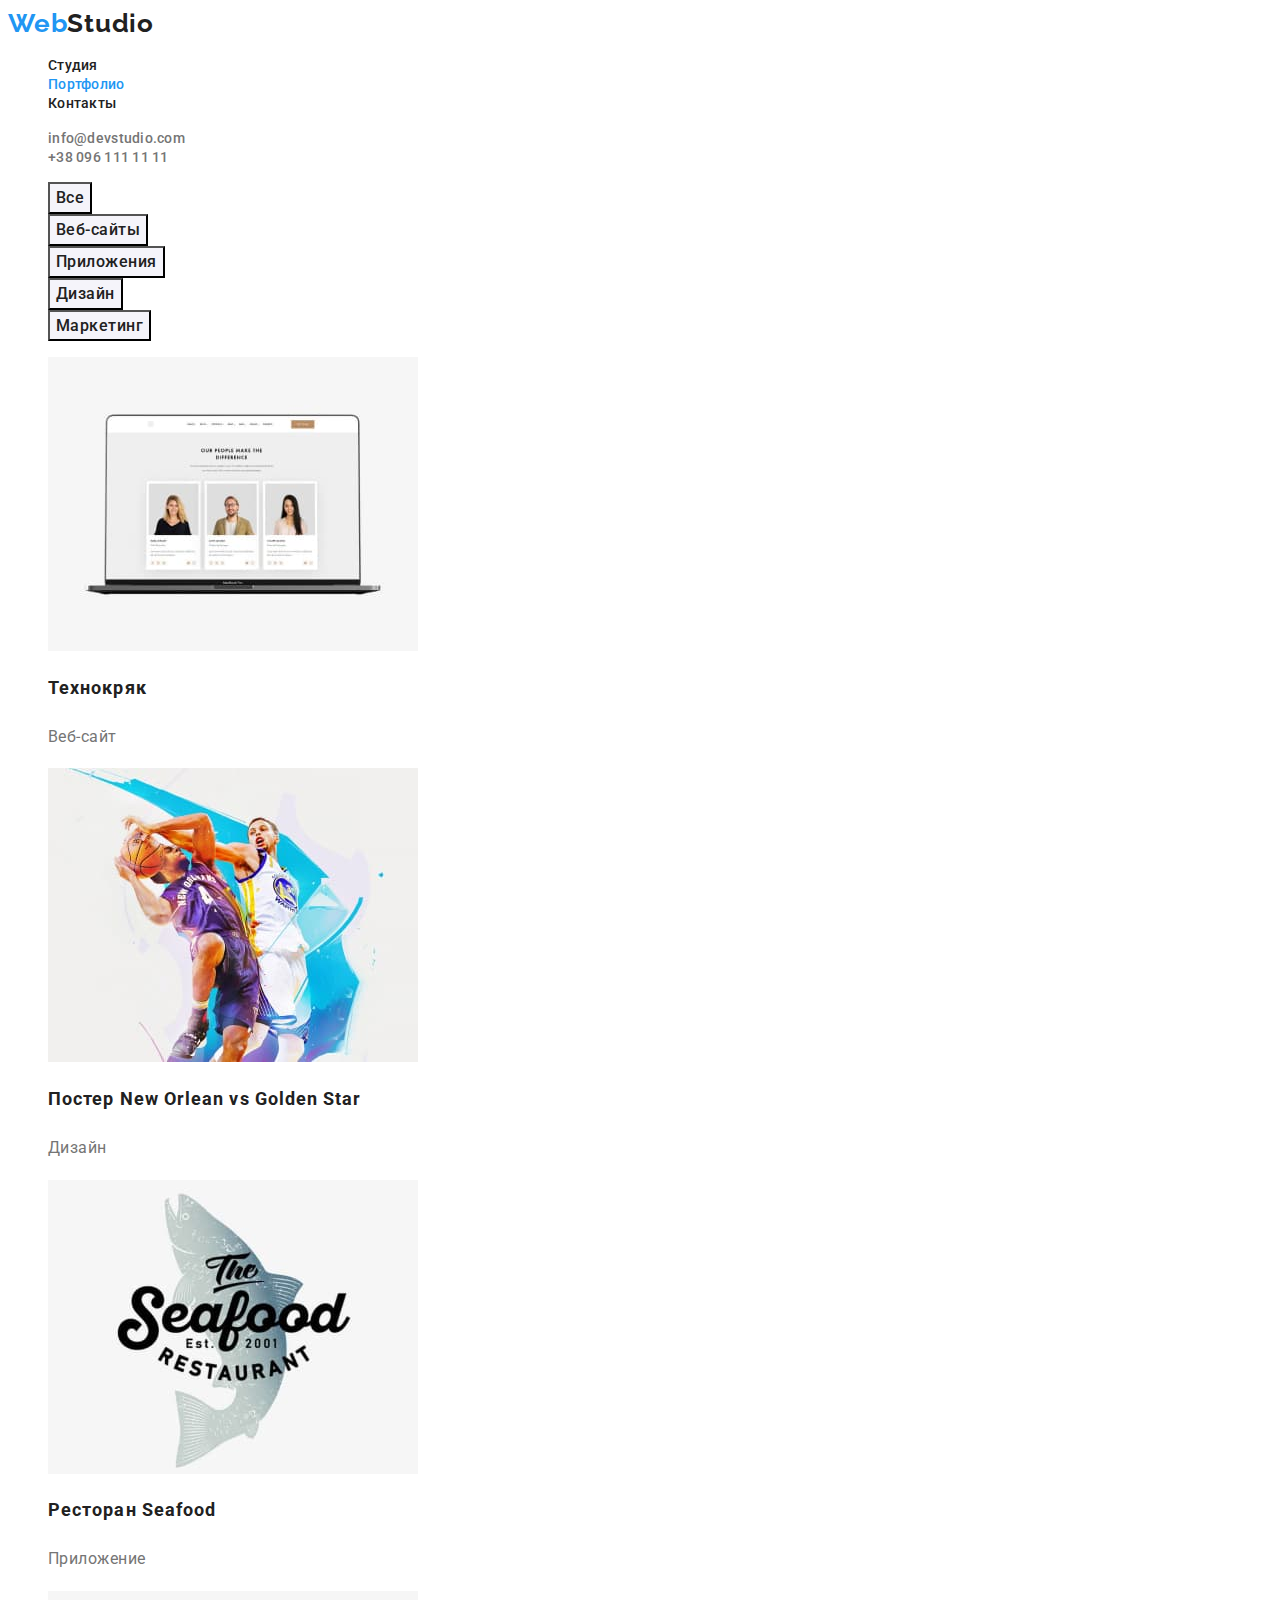
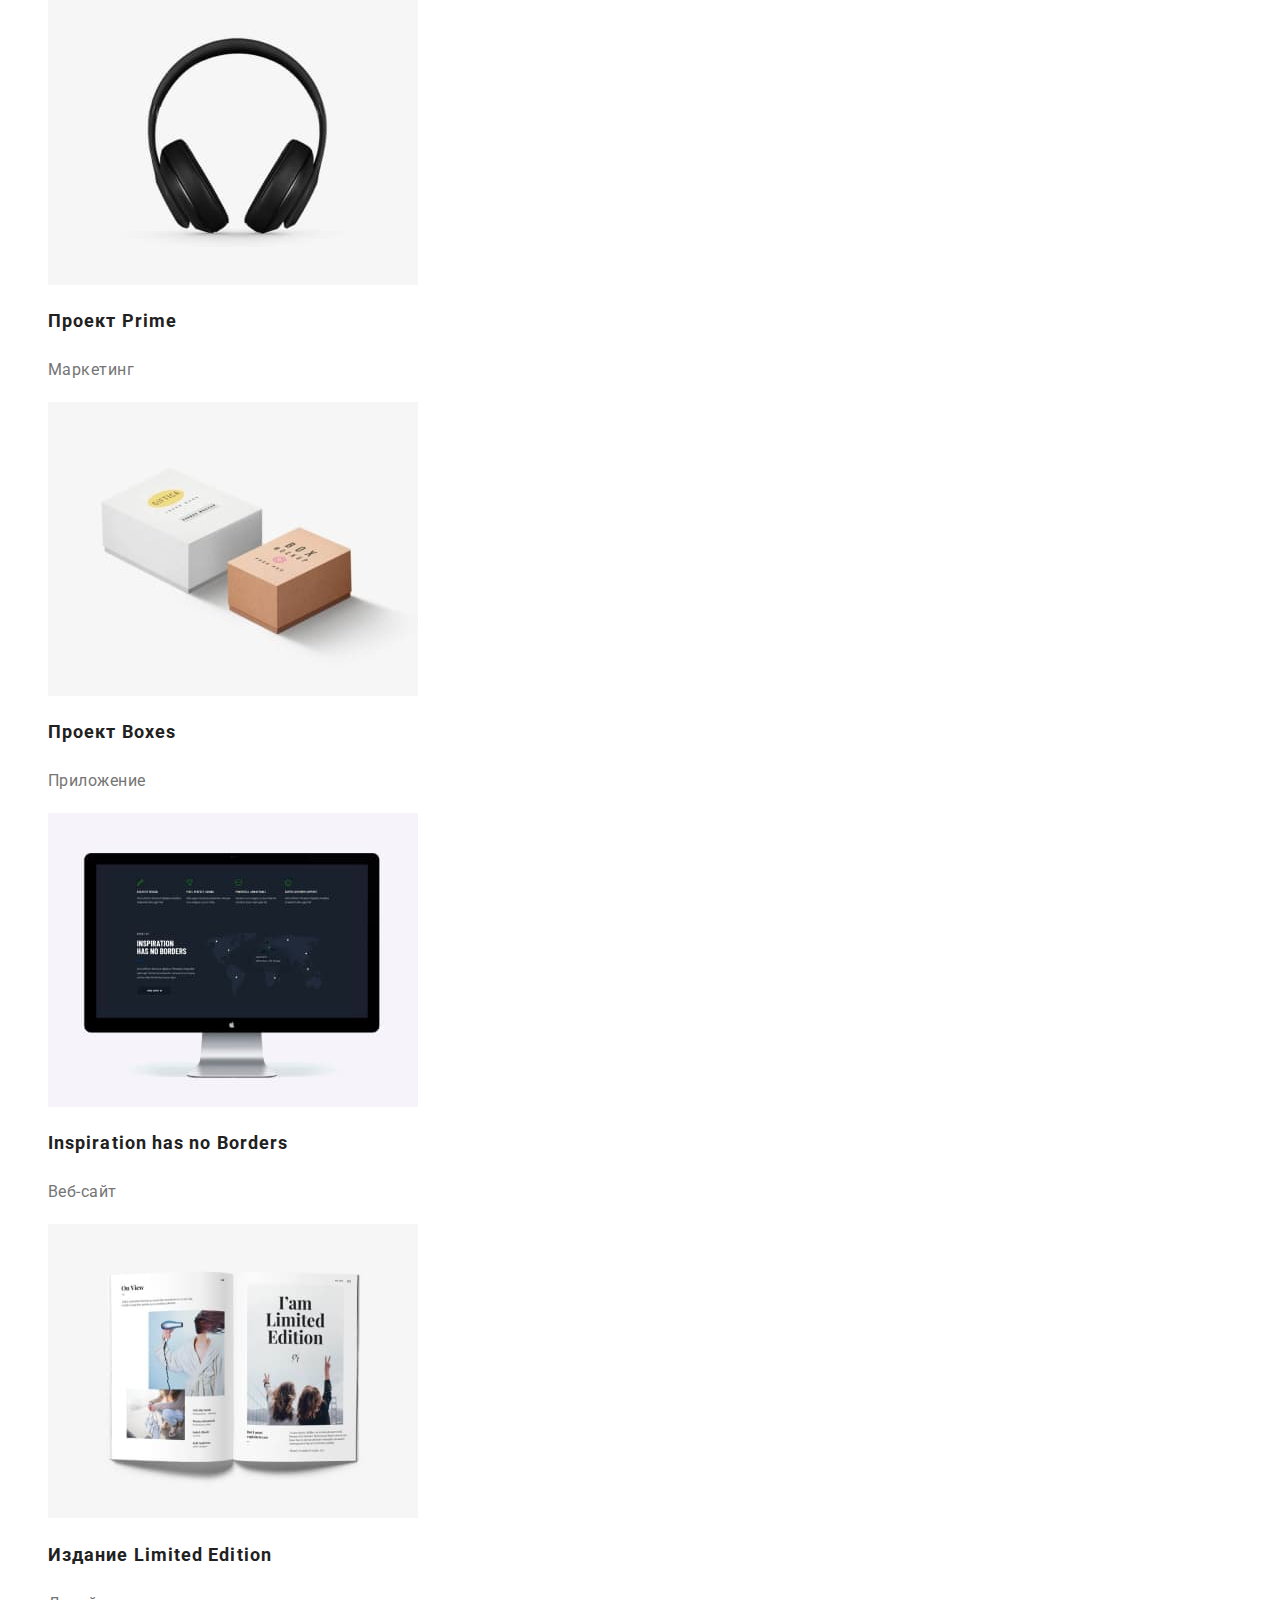
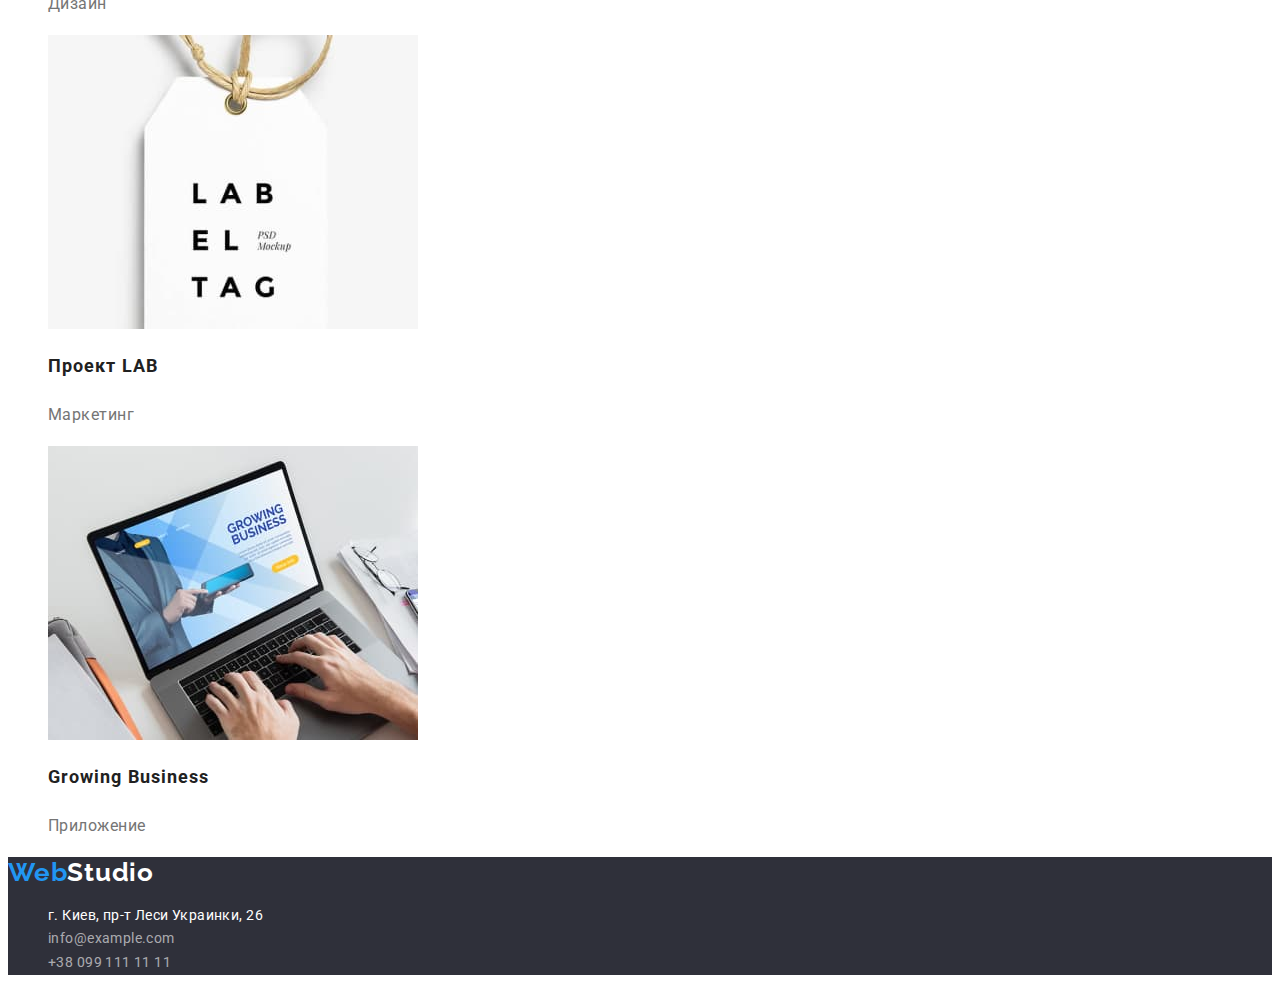
==== commit d698df13: "Исправляет недочеты" ====
--- a/portfolio.html
+++ b/portfolio.html
@@ -11,14 +11,14 @@
     <link rel="stylesheet" href="./css/styles.css"/>
 </head>
 <body>
- <!--Header-->
- <header class="page-header">
+  <!--Header-->
+  <header class="page-header">
     <nav class="navigation">
         <!--логотип сайта-->
-        <a class="logo link" href="./index.html">Web <span class="logo logo-2-theme-light">Studio</span></a>
+        <a class="logo link" href="./index.html">Web<span class="logo logo-2-theme-light">Studio</span></a>
         <ul class="menu list">
             <li class="menu-item">
-                <a class="menu-link link" href=./index.html>Студия</a>
+                <a class="menu-link link " href=./index.html>Студия</a>
             </li>
             <li class="menu-item">
                 <a class="menu-link link current" href="./portfolio.html">Портфолио</a>
@@ -56,64 +56,81 @@
     <!-- <h1>Наши работы</h1> --> 
     <ul class="portfolio-list list">
         <li>
-      <img src="./images/portfolio/img-0.jpg" alt="ноутбук" width="370" height="294">
+      <a class="portfolio-list-link link" href="">
+          <img src="./images/portfolio/img-0.jpg" alt="ноутбук" width="370" height="294">
       <h2 class="portfolio-subtitle">Технокряк</h2>
       <p class="portfolio-description">Веб-сайт</p>
+    </a>
         </li>
         <li>
+    <a class="portfolio-list-link link" href="">
         <img src="./images/portfolio/img-1.jpg" alt="баскетболисты" width="370" height="294">
         <h2 class="portfolio-subtitle">Постер <span lang="en">New Orlean vs Golden Star</span></h2>
         <p class="portfolio-description">Дизайн</p>
+    </a>
         </li>
         <li>
+            <a class="portfolio-list-link link" href="">
             <img src="./images/portfolio/img-2.jpg" alt="логотип ресторана" width="370" height="294">
             <h2 class="portfolio-subtitle">Ресторан <span lang="en">Seafood</span></h2>
             <p class="portfolio-description">Приложение</p>
-        </li>
+            </a>
         <li>
+            <a class="portfolio-list-link link" href="">
             <img src="./images/portfolio/img-3.jpg" alt="наушники" width="370" height="294">
             <h2 class="portfolio-subtitle">Проект <span lang="en">Prime</span></h2>
             <p class="portfolio-description">Маркетинг</p>
+            </a>
         </li>
         <li>
+            <a class="portfolio-list-link link" href="">
             <img src="./images/portfolio/img-4.jpg" alt="коробки" width="370" height="294">
             <h2 class="portfolio-subtitle">Проект <span lang="en">Boxes</span></h2>
             <p class="portfolio-description">Приложение</p>
+            </a>
         </li>
         <li>
+            <a class="portfolio-list-link link" href="">
             <img src="./images/portfolio/img-5.jpg" alt="imac" width="370" height="294">
             <h2 class="portfolio-subtitle" lang="en">Inspiration has no Borders</h2>
             <p class="portfolio-description">Веб-сайт</p>
+            </a>
         </li>
         <li>
+            <a class="portfolio-list-link link" href="">
             <img src="./images/portfolio/img-6.jpg" alt="журнал" width="370" height="294">
             <h2 class="portfolio-subtitle">Издание <span lang="en">Limited Edition</span></h2>
             <p class="portfolio-description">Дизайн</p>
+            </a>
         </li> 
         <li>
+            <a class="portfolio-list-link link" href="">
             <img src="./images/portfolio/img-7.jpg" alt="этикетка" width="370" height="294">
             <h2 class="portfolio-subtitle">Проект <span lang="en">LAB</span></h2>
             <p class="portfolio-description">Маркетинг</p>
+            </a>
         </li>
         <li>
+            <a class="portfolio-list-link link" href="">
             <img src="./images/portfolio/img-8.jpg" alt="ноутбук" width="370" height="294">
             <h2 class="portfolio-subtitle" lang="en">Growing Business</h2>
             <p class="portfolio-description">Приложение</p>
+            </a>
         </li>
     </ul>
 </section>
 </main>
 <footer class="footer">
-    <a class="logo link" href="">Web <span class="logo logo-2-theme-dark">Studio</span></a>
+    <a class="logo link" href="">Web<span class="logo logo-2-theme-dark">Studio</span></a>
   <address class="footer-contacts" id="contacts">
       <ul class="footer-list list">
           <li class="footer-list-item ">
               <a class="footer-address link" href="https://goo.gl/maps/5pLSyK26MjpnqcrL8" target="_blank" rel="noopener noreferrer">г. Киев, пр-т Леси Украинки, 26</a>
           </li>
-          <li classfooter-list-item">
+          <li class="footer-list-item">
               <a class="footer-list-link link" href="mailto:info@example.com">info@example.com</a>
           </li>
-          <li class=footer-list-item">
+          <li class="footer-list-item">
               <a class="footer-list-link link" href="tel:+380991111111">+38 099 111 11 11</a>
           </li>
       </ul>
--- a/css/styles.css
+++ b/css/styles.css
@@ -3,7 +3,8 @@
     --accent-color: #2196F3;
     --main-font:'Roboto', sans-serif;
     --secondary-font: 'Raleway', sans-serif;
-
+    --header-background-color: #FFFFFF;
+    --accent-background: #2F303A;
 }
 
 .link {
@@ -16,16 +17,20 @@
 
 body {
     font-family: var(--main-font); 
-    color: var(--main-color)
+    color: var(--main-color);
 }
 
 /* ==================Header================== */
+
+.header {
+    background-color: var(--header-background-color);
+}
 
 .logo {
     font-family: var(--secondary-font);
     font-weight: 700;
     font-size: 26px;
-    line-height: 1,19;
+    line-height: 1.19;
     letter-spacing: 0.03em;
     
     color: #2196F3;
@@ -46,7 +51,7 @@
 .menu-link {
 font-weight: 500;
 font-size: 14px;
-line-height: 1,14;
+line-height: 1.14;
 letter-spacing: 0.02em;
 color:inherit
 }
@@ -59,7 +64,7 @@
 .mail-address {
     font-weight: 500;
     font-size: 14px;
-    line-height: 1,14;
+    line-height: 1.14;
     letter-spacing: 0.02em;
     
     color: #757575;
@@ -74,7 +79,7 @@
 .phone-number {
 font-weight: 500;
 font-size: 14px;
-line-height: 1,14;
+line-height: 1.14;
 letter-spacing: 0.02em;
  color: #757575;
 }
@@ -89,20 +94,21 @@
 .hero-title {
 font-weight: 900;
 font-size: 44px;
-line-height: 1,36;
+line-height: 1.36;
 
 text-align: center;
 letter-spacing: 0.06em;
 text-transform: uppercase;
 
 color: #FFFFFF;
+background-color: var(--accent-background);
 }
 
 .modal-button {
     font-family: inherit;
     font-weight: 700;
     font-size: 16px;
-    line-height: 1,87;
+    line-height: 1.87;
     
     display: flex;
     align-items: center;
@@ -113,39 +119,53 @@
     color: #FFFFFF;
 }
 
+.modal-button:hover,
+.modal-button:focus {
+    background-color: #188CE8;
+}
+
 /* ==================Section Anvantages================== */
 
-.advantages-subtitles {
-font-weight: 700;
-font-size: 14px;
-line-height: 1,14;
-letter-spacing: 0.03em;
-text-transform: uppercase;
+
+.advantages-subtitle {
+    font-weight: 700;
+    font-size: 14px;
+    line-height: 1.14;
+    letter-spacing: 0.03em;
+    text-transform: uppercase;
 }
 
 .advantages-description {
-font-size: 14px;
-line-height: 1,71;
-
-letter-spacing: 0.03em;
-
-color: #757575;
+    font-weight: 400;
+    font-size: 14px;
+    line-height: 1.71;
+    
+    letter-spacing: 0.03em;
+    
+    color: #757575;
 }
 
 .services-title {
 font-weight: 700;
 font-size: 36px;
-line-height: 1,16;
-text-align: center;
-letter-spacing: 0.03em;
-}
+line-height: 1.16;
+text-align: center;
+letter-spacing: 0.03em;
+}
+
+/* ==================Services================== */
+
 
 /* ==================Our Team================== */
+
+.our-team {
+    background-color: #F5F4FA;
+}
 
 .our-team-title {
 font-weight: 700;
 font-size: 36px;
-line-height: 1,17;
+line-height: 1.17;
 text-align: center;
 letter-spacing: 0.03em;
 }
@@ -153,7 +173,7 @@
 .our-team-subtitle {
 font-weight: 500;
 font-size: 16px;
-line-height: 1,19;
+line-height: 1.19;
 
 text-align: center;
 letter-spacing: 0.03em;
@@ -162,7 +182,7 @@
 .our-team-description {
 font-weight: 400;
 font-size: 16px;
-line-height: 1,19;
+line-height: 1.19;
 
 text-align: center;
 letter-spacing: 0.03em;
@@ -171,12 +191,16 @@
 }
 
 /* ==================Footer================== */
+
+.footer {
+    background-color: var(--accent-background);
+}
 
 .footer-address {
 font-style: normal;
 font-weight: 400;
 font-size: 14px;
-line-height: 1,71;
+line-height: 1.71;
 
 letter-spacing: 0.03em;
 
@@ -192,7 +216,7 @@
 font-style: normal;
 font-weight: 400;
 font-size: 14px;
-line-height: 1,71;
+line-height: 1.71;
 
 letter-spacing: 0.03em;
 
@@ -209,7 +233,7 @@
 font-family: inherit;
 font-weight: 500;
 font-size: 16px;
-line-height: 1,62;
+line-height: 1.62;
 
 text-align: center;
 letter-spacing: 0.03em;
@@ -226,18 +250,26 @@
 }
 
 .portfolio-subtitle {
+font-family: inherit;
 font-weight: 700;
 font-size: 18px;
 line-height: 2;
 
 letter-spacing: 0.06em;
+
+color:inherit; 
 }
 
 .portfolio-description {
 font-size: 16px;
-line-height: 1,88;
+line-height: 1.88;
 
 letter-spacing: 0.03em;
 
 color: #757575;
+}
+
+.portfolio-list-link {
+font-family: inherit;
+color: inherit;
 }